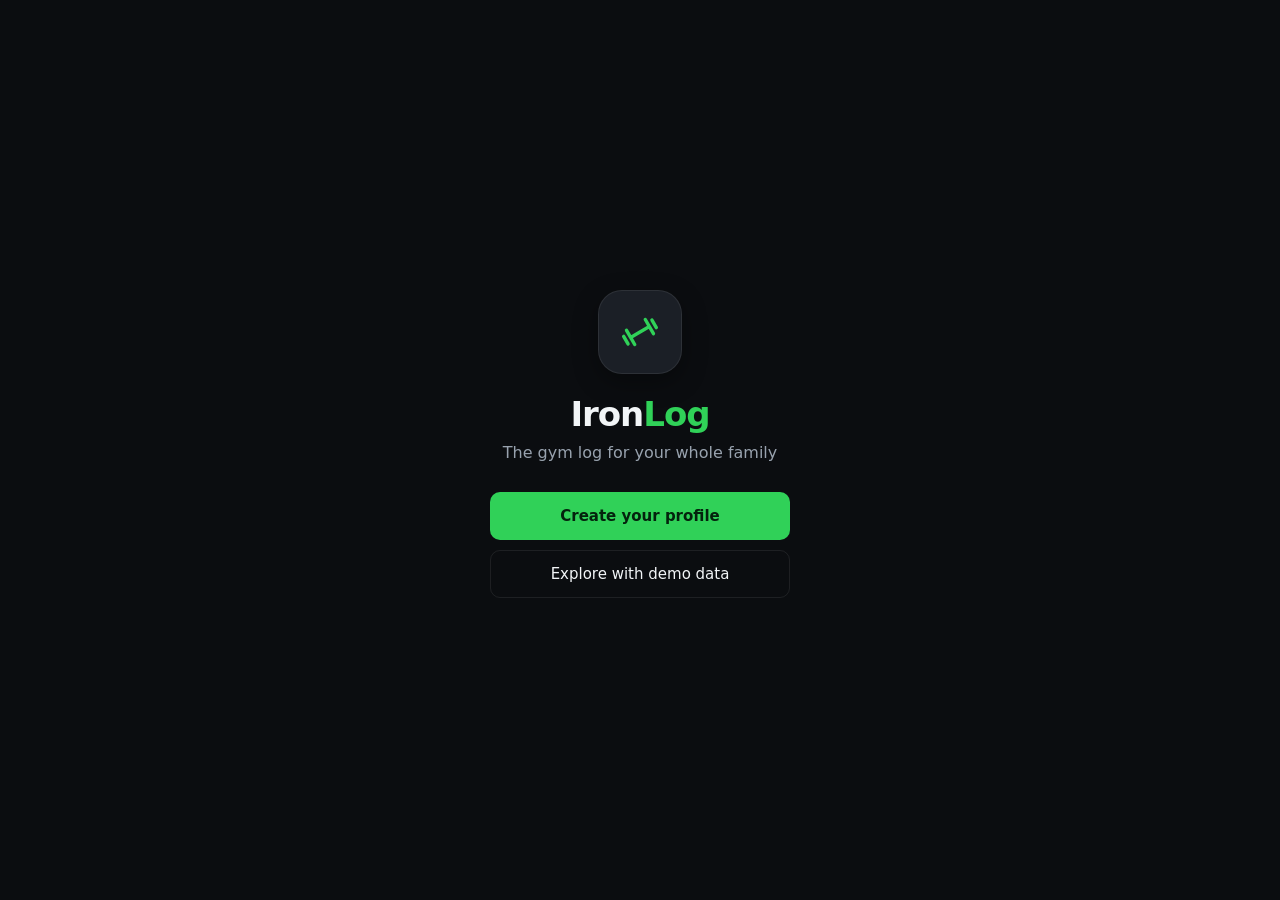
==== gym/index.html @ 23e6cf26 "P2: standards engine, Standards view, readiness dashboard integration - protocols.js (new): ACFT 202" ====
<!DOCTYPE html>
<html lang="en">
<head>
  <meta charset="utf-8">
  <meta name="viewport" content="width=device-width, initial-scale=1, viewport-fit=cover">
  <meta name="theme-color" content="#0b0d10">
  <meta name="description" content="IronLog — the gym log for your whole family. Track workouts, sets and PRs, import Apple Health data, and sync across devices.">
  <meta name="apple-mobile-web-app-capable" content="yes">
  <meta name="mobile-web-app-capable" content="yes">
  <meta name="apple-mobile-web-app-status-bar-style" content="black-translucent">
  <meta name="apple-mobile-web-app-title" content="IronLog">
  <title>IronLog — Family Gym Tracker</title>
  <link rel="manifest" href="manifest.webmanifest">
  <link rel="icon" href="icons/icon.svg" type="image/svg+xml">
  <link rel="apple-touch-icon" href="icons/icon.svg">
  <link rel="stylesheet" href="css/styles.css">
</head>
<body>
  <div class="app" id="app">
    <aside class="sidebar" id="sidebar" aria-label="Primary navigation"></aside>
    <header class="topbar" id="topbar"></header>
    <main class="content" id="content"></main>
    <nav class="tabbar" id="tabbar" aria-label="Primary navigation"></nav>
    <div class="toast-wrap" id="toast-wrap" role="status" aria-live="polite"></div>
  </div>

  <script src="js/util.js"></script>
  <script src="js/exercises.js"></script>
  <script src="js/store.js"></script>
  <script src="js/sync.js"></script>
  <script src="js/analytics.js"></script>
  <script src="js/guardrails.js"></script>
  <script src="js/protocols.js"></script>
  <script src="js/charts.js"></script>
  <script src="js/musclemap.js"></script>
  <script src="js/applehealth.js"></script>
  <script src="js/app.js"></script>
  <script src="js/views-log.js"></script>
  <script src="js/views-library.js"></script>
  <script src="js/views-insights.js"></script>
  <script src="js/views-standards.js"></script>
  <script>
    document.addEventListener('DOMContentLoaded', function () {
      App.init();
    });
    // Service worker: only when served over http(s) — never on file://
    if ('serviceWorker' in navigator &&
        (location.protocol === 'http:' || location.protocol === 'https:')) {
      window.addEventListener('load', function () {
        navigator.serviceWorker.register('./sw.js', { scope: './' }).catch(function () {
          /* offline caching is a progressive enhancement — ignore failures */
        });
      });
    }
  </script>
</body>
</html>
---- gym/css/styles.css ----
/* ==========================================================================
   IronLog — design system (dark, Apple-Fitness-grade)
   Single stylesheet. Single breakpoint: 768px.
   Sections:
     1.  Tokens
     2.  Reset / base
     3.  Typography utilities
     4.  App shell (.app / .topbar / .sidebar / .tabbar / .fab-log / .view)
     5.  Cards & stat tiles
     6.  Buttons
     7.  Forms (.field / .input / .select / .searchbar / steppers)
     8.  Chips / segmented / badge / avatar
     9.  Lists / divider / empty state
     10. Overlays (.modal / .sheet / .toast)
     11. Workout logging (.set-row / .rest-timer / .progress-bar)
     12. Charts chrome (.chart-tip / .chart-legend / .muscle-legend / rings)
     13. Tables
     14. Misc (sync dot, scrollbars, helpers)
     15. Animations & reduced motion
     16. Print
   ========================================================================== */

/* ==========================================================================
   1. TOKENS
   ========================================================================== */

:root {
  color-scheme: dark;

  /* surfaces */
  --bg: #0b0d10;
  --surface: #14171c;
  --card: #1b1f26;
  --card-2: #232935;
  --border: rgba(255, 255, 255, .08);

  /* text */
  --text: #f2f5f7;
  --text-2: #98a2ae;
  --text-muted: #6b7683;

  /* brand + status */
  --accent: #30d158;
  --accent-ink: #04220d;
  --blue: #0a84ff;
  --orange: #ff9f0a;
  --purple: #bf5af2;
  --red: #ff453a;
  --teal: #64d2ff;
  --yellow: #ffd60a;
  --pink: #ff375f;

  /* chart series (CVD-safe, use in order) */
  --s1: #2ca350;
  --s2: #0a84ff;
  --s3: #cf7c00;
  --s4: #bf5af2;
  --s5: #ff375f;
  --s6: #3399cc;

  /* shape & elevation */
  --radius: 16px;
  --radius-sm: 10px;
  --shadow: 0 8px 24px rgba(0, 0, 0, .35);

  /* derived tints (kept as tokens so components stay consistent) */
  --accent-tint: rgba(48, 209, 88, .14);
  --accent-tint-strong: rgba(48, 209, 88, .22);
  --red-tint: rgba(255, 69, 58, .14);
  --hairline: rgba(255, 255, 255, .06);

  /* layout metrics */
  --topbar-h: 56px;
  --tabbar-h: 60px;
  --sidebar-w: 232px;
  --content-max: 1080px;
  --content-pad: 16px;

  /* motion */
  --ease: cubic-bezier(.25, .1, .25, 1);
  --speed: .15s;

  font-family: -apple-system, BlinkMacSystemFont, 'SF Pro Text', 'Segoe UI',
    Roboto, Inter, system-ui, sans-serif;
}

@media (min-width: 768px) {
  :root {
    --content-pad: 24px;
  }
}

/* ==========================================================================
   2. RESET / BASE
   ========================================================================== */

*,
*::before,
*::after {
  box-sizing: border-box;
  margin: 0;
  padding: 0;
}

html {
  -webkit-text-size-adjust: 100%;
  text-size-adjust: 100%;
  scrollbar-width: thin;
  scrollbar-color: rgba(255, 255, 255, .14) transparent;
}

body {
  background: var(--bg);
  color: var(--text);
  font-family: inherit;
  font-size: 15px;
  line-height: 1.45;
  min-height: 100vh;
  min-height: 100dvh;
  -webkit-font-smoothing: antialiased;
  -moz-osx-font-smoothing: grayscale;
  text-rendering: optimizeLegibility;
  overflow-x: hidden;
  overscroll-behavior-y: none;
}

img,
svg,
video,
canvas {
  display: block;
  max-width: 100%;
}

svg text {
  font-family: inherit;
}

button,
input,
select,
textarea {
  font: inherit;
  color: inherit;
  background: none;
  border: none;
}

button {
  cursor: pointer;
  -webkit-tap-highlight-color: transparent;
  touch-action: manipulation;
}

button:disabled {
  cursor: not-allowed;
}

a {
  color: var(--accent);
  text-decoration: none;
  -webkit-tap-highlight-color: transparent;
}

a:hover {
  text-decoration: underline;
}

ul,
ol {
  list-style: none;
}

h1,
h2,
h3,
h4 {
  font-weight: 700;
  line-height: 1.2;
  letter-spacing: -.01em;
}

h1 { font-size: 28px; }
h2 { font-size: 22px; }
h3 { font-size: 17px; }
h4 { font-size: 15px; }

p {
  color: var(--text-2);
}

strong { font-weight: 600; }

::selection {
  background: var(--accent-tint-strong);
  color: var(--text);
}

/* Focus rings — visible everywhere, only on keyboard focus */
:focus {
  outline: none;
}

:focus-visible {
  outline: 2px solid var(--accent);
  outline-offset: 2px;
  border-radius: var(--radius-sm);
}

/* WebKit scrollbars — subtle */
::-webkit-scrollbar {
  width: 8px;
  height: 8px;
}

::-webkit-scrollbar-track {
  background: transparent;
}

::-webkit-scrollbar-thumb {
  background: rgba(255, 255, 255, .14);
  border-radius: 8px;
  border: 2px solid transparent;
  background-clip: padding-box;
}

::-webkit-scrollbar-thumb:hover {
  background: rgba(255, 255, 255, .24);
  background-clip: padding-box;
}

/* number input spinners off (steppers are custom) */
input[type='number'] {
  -moz-appearance: textfield;
  appearance: textfield;
}

input[type='number']::-webkit-outer-spin-button,
input[type='number']::-webkit-inner-spin-button {
  -webkit-appearance: none;
  margin: 0;
}

/* ==========================================================================
   3. TYPOGRAPHY UTILITIES
   ========================================================================== */

.muted { color: var(--text-muted); }
.text-2 { color: var(--text-2); }
.small-text { font-size: 13px; }
.tabular { font-variant-numeric: tabular-nums; }
.nowrap { white-space: nowrap; }
.truncate {
  overflow: hidden;
  text-overflow: ellipsis;
  white-space: nowrap;
}

/* ==========================================================================
   4. APP SHELL
   ========================================================================== */

.app {
  min-height: 100vh;
  min-height: 100dvh;
  display: flex;
  flex-direction: column;
  /* keep content clear of the fixed tabbar on mobile */
  padding-bottom: calc(var(--tabbar-h) + env(safe-area-inset-bottom, 0px) + 12px);
}

@media (min-width: 768px) {
  .app {
    padding-bottom: 0;
    padding-left: var(--sidebar-w);
  }
}

/* ---------- topbar ---------- */

.topbar {
  position: sticky;
  top: 0;
  z-index: 40;
  display: flex;
  align-items: center;
  gap: 12px;
  height: calc(var(--topbar-h) + env(safe-area-inset-top, 0px));
  padding: env(safe-area-inset-top, 0px) var(--content-pad) 0;
  background: rgba(20, 23, 28, .78);
  -webkit-backdrop-filter: saturate(180%) blur(16px);
  backdrop-filter: saturate(180%) blur(16px);
  border-bottom: 1px solid var(--hairline);
}

.topbar .topbar-title {
  font-size: 17px;
  font-weight: 700;
  letter-spacing: -.01em;
  flex: 1;
  min-width: 0;
  overflow: hidden;
  text-overflow: ellipsis;
  white-space: nowrap;
}

.topbar .wordmark {
  font-size: 17px;
  font-weight: 800;
  letter-spacing: -.02em;
}

.topbar .wordmark .accent,
.wordmark .accent {
  color: var(--accent);
}

.topbar-actions {
  display: flex;
  align-items: center;
  gap: 8px;
  margin-left: auto;
}

/* sync status dot (sits in topbar) */
.sync-dot {
  width: 8px;
  height: 8px;
  border-radius: 50%;
  background: var(--text-muted);
  flex: none;
  transition: background var(--speed) var(--ease);
}

.sync-dot.ok { background: var(--accent); box-shadow: 0 0 6px rgba(48, 209, 88, .6); }
.sync-dot.err { background: var(--red); box-shadow: 0 0 6px rgba(255, 69, 58, .6); }
.sync-dot.off { background: var(--text-muted); box-shadow: none; }

/* ---------- content column ---------- */

.content {
  width: 100%;
  max-width: var(--content-max);
  margin: 0 auto;
  padding: var(--content-pad);
  flex: 1;
}

.view {
  display: flex;
  flex-direction: column;
  gap: 16px;
  animation: view-in .2s var(--ease);
}

.view-head {
  display: flex;
  align-items: center;
  justify-content: space-between;
  gap: 12px;
  flex-wrap: wrap;
  margin: 4px 0 4px;
}

.view-head h1,
.view-head h2 {
  font-size: 24px;
  letter-spacing: -.02em;
}

.view-head .sub {
  width: 100%;
  color: var(--text-2);
  font-size: 14px;
}

@media (min-width: 768px) {
  .view-head h1,
  .view-head h2 {
    font-size: 28px;
  }
}

/* ---------- sidebar (desktop) ---------- */

.sidebar {
  display: none;
}

@media (min-width: 768px) {
  .sidebar {
    display: flex;
    flex-direction: column;
    position: fixed;
    left: 0;
    top: 0;
    bottom: 0;
    width: var(--sidebar-w);
    z-index: 50;
    background: var(--surface);
    border-right: 1px solid var(--hairline);
    padding: 20px 12px calc(16px + env(safe-area-inset-bottom, 0px));
    overflow-y: auto;
  }
}

.sidebar .wordmark {
  display: flex;
  align-items: center;
  gap: 10px;
  font-size: 19px;
  font-weight: 800;
  letter-spacing: -.02em;
  padding: 4px 10px 18px;
  color: var(--text);
}

.sidebar .wordmark svg {
  width: 26px;
  height: 26px;
  color: var(--accent);
  flex: none;
}

.sidebar nav {
  display: flex;
  flex-direction: column;
  gap: 2px;
}

.sidebar .nav-item {
  display: flex;
  align-items: center;
  gap: 12px;
  padding: 10px 12px;
  min-height: 44px;
  border-radius: var(--radius-sm);
  color: var(--text-2);
  font-size: 15px;
  font-weight: 500;
  width: 100%;
  text-align: left;
  text-decoration: none;
  transition: background var(--speed) var(--ease), color var(--speed) var(--ease);
}

.sidebar .nav-item svg {
  width: 22px;
  height: 22px;
  flex: none;
}

.sidebar .nav-item:hover {
  background: rgba(255, 255, 255, .05);
  color: var(--text);
  text-decoration: none;
}

.sidebar .nav-item.active,
.sidebar .nav-item[aria-current='page'] {
  background: var(--accent-tint);
  color: var(--accent);
  font-weight: 600;
}

.sidebar .nav-item:active {
  transform: scale(.98);
}

/* pinned bottom section: settings / profiles */
.sidebar .sidebar-bottom {
  margin-top: auto;
  padding-top: 12px;
  border-top: 1px solid var(--hairline);
  display: flex;
  flex-direction: column;
  gap: 2px;
}

/* ---------- tabbar (mobile) ---------- */

.tabbar {
  position: fixed;
  left: 0;
  right: 0;
  bottom: 0;
  z-index: 50;
  display: grid;
  grid-template-columns: repeat(5, 1fr);
  align-items: end;
  height: calc(var(--tabbar-h) + env(safe-area-inset-bottom, 0px));
  padding: 0 4px env(safe-area-inset-bottom, 0px);
  background: rgba(20, 23, 28, .82);
  -webkit-backdrop-filter: saturate(180%) blur(16px);
  backdrop-filter: saturate(180%) blur(16px);
  border-top: 1px solid var(--hairline);
}

@media (min-width: 768px) {
  .tabbar {
    display: none;
  }
}

.tab {
  display: flex;
  flex-direction: column;
  align-items: center;
  justify-content: center;
  gap: 2px;
  height: var(--tabbar-h);
  min-height: 44px;
  color: var(--text-muted);
  font-size: 10px;
  font-weight: 600;
  letter-spacing: .01em;
  border-radius: var(--radius-sm);
  text-decoration: none;
  transition: color var(--speed) var(--ease);
}

.tab svg {
  width: 24px;
  height: 24px;
  flex: none;
}

.tab:hover {
  color: var(--text-2);
  text-decoration: none;
}

.tab.active,
.tab[aria-current='page'] {
  color: var(--accent);
}

.tab:active {
  transform: scale(.95);
}

/* center raised log button */
.fab-log {
  align-self: center;
  justify-self: center;
  width: 56px;
  height: 56px;
  margin-top: -18px;
  border-radius: 50%;
  background: var(--accent);
  color: var(--accent-ink);
  display: flex;
  align-items: center;
  justify-content: center;
  box-shadow: 0 6px 18px rgba(48, 209, 88, .35), 0 2px 6px rgba(0, 0, 0, .4);
  transition: transform var(--speed) var(--ease), box-shadow var(--speed) var(--ease),
    filter var(--speed) var(--ease);
}

.fab-log svg {
  width: 28px;
  height: 28px;
}

.fab-log:hover {
  filter: brightness(1.06);
}

.fab-log:active {
  transform: scale(.94);
  box-shadow: 0 3px 10px rgba(48, 209, 88, .3), 0 1px 4px rgba(0, 0, 0, .4);
}

/* ==========================================================================
   5. CARDS & STAT TILES
   ========================================================================== */

.card {
  background: var(--card);
  border: 1px solid var(--border);
  border-radius: var(--radius);
  padding: 16px;
  transition: box-shadow var(--speed) var(--ease), border-color var(--speed) var(--ease),
    background var(--speed) var(--ease);
}

@media (min-width: 768px) {
  .card {
    padding: 20px;
  }
}

/* interactive cards only lift on hover */
.card.interactive,
a.card,
button.card {
  cursor: pointer;
  text-align: left;
  width: 100%;
  color: inherit;
  text-decoration: none;
}

.card.interactive:hover,
a.card:hover,
button.card:hover {
  box-shadow: var(--shadow);
  border-color: rgba(255, 255, 255, .14);
  background: #1d222a;
  text-decoration: none;
}

.card.interactive:active,
a.card:active,
button.card:active {
  transform: scale(.99);
}

.card-title {
  font-size: 13px;
  font-weight: 600;
  color: var(--text-2);
  letter-spacing: normal;
  margin-bottom: 12px;
  display: flex;
  align-items: center;
  justify-content: space-between;
  gap: 8px;
}

.card-title a,
.card-title .btn.small {
  font-weight: 500;
}

/* ---------- stat tiles ---------- */

.stat-grid {
  display: grid;
  grid-template-columns: repeat(auto-fit, minmax(150px, 1fr));
  gap: 12px;
}

.stat {
  background: var(--card);
  border: 1px solid var(--border);
  border-radius: var(--radius);
  padding: 14px 16px;
  display: flex;
  flex-direction: column;
  gap: 4px;
  min-width: 0;
}

.stat .label {
  font-size: 12px;
  font-weight: 500;
  color: var(--text-muted);
  white-space: nowrap;
  overflow: hidden;
  text-overflow: ellipsis;
}

.stat .value {
  font-size: 26px;
  font-weight: 700;
  letter-spacing: -.02em;
  line-height: 1.15;
  color: var(--text);
}

.stat .value .unit {
  font-size: 14px;
  font-weight: 500;
  color: var(--text-2);
  margin-left: 3px;
}

.stat .delta {
  font-size: 12px;
  font-weight: 600;
  display: inline-flex;
  align-items: center;
  gap: 3px;
  font-variant-numeric: tabular-nums;
}

.stat .delta.up { color: #30d158; }
.stat .delta.down { color: #ff453a; }
.stat .delta.flat { color: var(--text-muted); }

.stat .delta.up::before { content: '\2191'; font-weight: 700; }
.stat .delta.down::before { content: '\2193'; font-weight: 700; }

.stat .spark {
  margin-top: 6px;
  height: 28px;
  width: 100%;
  overflow: hidden;
}

.stat .spark svg {
  width: 100%;
  height: 100%;
}

/* ==========================================================================
   6. BUTTONS
   ========================================================================== */

.btn {
  display: inline-flex;
  align-items: center;
  justify-content: center;
  gap: 8px;
  min-height: 44px;
  padding: 10px 16px;
  border-radius: var(--radius-sm);
  background: var(--card-2);
  color: var(--text);
  font-size: 15px;
  font-weight: 500;
  line-height: 1.2;
  border: 1px solid transparent;
  white-space: nowrap;
  -webkit-user-select: none;
  user-select: none;
  text-decoration: none;
  transition: background var(--speed) var(--ease), filter var(--speed) var(--ease),
    border-color var(--speed) var(--ease), color var(--speed) var(--ease),
    transform var(--speed) var(--ease);
}

.btn svg {
  width: 18px;
  height: 18px;
  flex: none;
}

.btn:hover {
  filter: brightness(1.15);
  text-decoration: none;
}

.btn:active {
  transform: scale(.98);
}

.btn:focus-visible {
  outline: 2px solid var(--accent);
  outline-offset: 2px;
}

.btn:disabled,
.btn[aria-disabled='true'] {
  opacity: .45;
  filter: none;
  transform: none;
  pointer-events: none;
}

/* variants */
.btn.primary {
  background: var(--accent);
  color: var(--accent-ink);
  font-weight: 600;
}

.btn.primary:hover {
  filter: brightness(1.08);
}

.btn.danger {
  background: var(--red-tint);
  color: #ff6961;
}

.btn.danger:hover {
  background: rgba(255, 69, 58, .22);
  filter: none;
}

.btn.danger:focus-visible {
  outline-color: var(--red);
}

.btn.ghost {
  background: transparent;
  border-color: var(--border);
}

.btn.ghost:hover {
  background: rgba(255, 255, 255, .05);
  border-color: rgba(255, 255, 255, .16);
  filter: none;
}

/* sizes */
.btn.small {
  min-height: 36px;
  padding: 6px 12px;
  font-size: 13px;
  border-radius: 8px;
}

.btn.small svg {
  width: 15px;
  height: 15px;
}

.btn.icon {
  width: 40px;
  height: 40px;
  min-height: 40px;
  padding: 0;
  flex: none;
}

.btn.icon svg {
  width: 20px;
  height: 20px;
}

.btn.icon.small {
  width: 32px;
  height: 32px;
  min-height: 32px;
}

.btn.block {
  width: 100%;
}

/* button row helper */
.btn-row {
  display: flex;
  gap: 8px;
  flex-wrap: wrap;
  align-items: center;
}

/* ==========================================================================
   7. FORMS
   ========================================================================== */

.field {
  display: flex;
  flex-direction: column;
  margin-bottom: 14px;
  min-width: 0;
}

.field > label {
  font-size: 13px;
  font-weight: 500;
  color: var(--text-2);
  margin-bottom: 6px;
}

.field .hint {
  font-size: 12px;
  color: var(--text-muted);
  margin-top: 6px;
}

.field-row {
  display: flex;
  gap: 10px;
}

.field-row .field {
  flex: 1;
  min-width: 0;
}

.input,
.select,
textarea.input {
  width: 100%;
  background: var(--surface);
  border: 1px solid var(--border);
  border-radius: var(--radius-sm);
  padding: 12px 14px;
  font-size: 16px; /* prevents iOS zoom */
  color: var(--text);
  min-height: 44px;
  transition: border-color var(--speed) var(--ease), box-shadow var(--speed) var(--ease),
    background var(--speed) var(--ease);
}

.input::placeholder {
  color: var(--text-muted);
}

.input:hover,
.select:hover {
  border-color: rgba(255, 255, 255, .14);
}

.input:focus,
.select:focus,
.input:focus-visible,
.select:focus-visible {
  outline: none;
  border-color: var(--accent);
  box-shadow: 0 0 0 3px var(--accent-tint);
}

.input:disabled,
.select:disabled {
  opacity: .5;
}

.input[aria-invalid='true'],
.input.invalid {
  border-color: var(--red);
  box-shadow: 0 0 0 3px var(--red-tint);
}

textarea.input {
  resize: vertical;
  min-height: 80px;
  line-height: 1.4;
}

.select {
  -webkit-appearance: none;
  appearance: none;
  background-image: url("data:image/svg+xml;charset=utf-8,%3Csvg xmlns='http://www.w3.org/2000/svg' width='16' height='16' viewBox='0 0 24 24' fill='none' stroke='%2398a2ae' stroke-width='2.5' stroke-linecap='round' stroke-linejoin='round'%3E%3Cpath d='m6 9 6 6 6-6'/%3E%3C/svg%3E");
  background-repeat: no-repeat;
  background-position: right 12px center;
  padding-right: 38px;
  cursor: pointer;
}

.select option {
  background: var(--card-2);
  color: var(--text);
}

/* inline number stepper: [-] [input] [+] */
.stepper {
  display: flex;
  align-items: stretch;
  gap: 0;
  background: var(--surface);
  border: 1px solid var(--border);
  border-radius: var(--radius-sm);
  overflow: hidden;
}

.stepper .input {
  border: none;
  border-radius: 0;
  background: transparent;
  text-align: center;
  min-height: 44px;
  min-width: 0;
  flex: 1;
  font-variant-numeric: tabular-nums;
  font-weight: 600;
}

.stepper .input:focus {
  box-shadow: none;
}

.stepper:focus-within {
  border-color: var(--accent);
  box-shadow: 0 0 0 3px var(--accent-tint);
}

.stepper button,
.stepper .step {
  width: 44px;
  min-height: 44px;
  flex: none;
  display: flex;
  align-items: center;
  justify-content: center;
  color: var(--text-2);
  font-size: 18px;
  font-weight: 600;
  transition: background var(--speed) var(--ease), color var(--speed) var(--ease);
}

.stepper button:hover,
.stepper .step:hover {
  background: rgba(255, 255, 255, .06);
  color: var(--text);
}

.stepper button:active,
.stepper .step:active {
  background: rgba(255, 255, 255, .1);
}

.stepper button svg,
.stepper .step svg {
  width: 16px;
  height: 16px;
}

/* search bar with leading icon */
.searchbar {
  position: relative;
  display: flex;
  align-items: center;
}

.searchbar > svg,
.searchbar .search-icon {
  position: absolute;
  left: 13px;
  width: 18px;
  height: 18px;
  color: var(--text-muted);
  pointer-events: none;
}

.searchbar .input {
  padding-left: 40px;
}

.searchbar .input::-webkit-search-cancel-button {
  -webkit-appearance: none;
}

/* ==========================================================================
   8. CHIPS / SEGMENTED / BADGE / AVATAR
   ========================================================================== */

.chip-row {
  display: flex;
  gap: 8px;
  overflow-x: auto;
  flex-wrap: nowrap;
  padding: 2px;
  margin: -2px;
  scrollbar-width: none;
  -webkit-overflow-scrolling: touch;
}

.chip-row::-webkit-scrollbar {
  display: none;
}

@media (min-width: 768px) {
  .chip-row {
    flex-wrap: wrap;
    overflow-x: visible;
  }
}

.chip {
  display: inline-flex;
  align-items: center;
  gap: 6px;
  padding: 7px 14px;
  min-height: 36px;
  border-radius: 999px;
  background: var(--card);
  border: 1px solid var(--border);
  color: var(--text-2);
  font-size: 13px;
  font-weight: 500;
  white-space: nowrap;
  flex: none;
  -webkit-user-select: none;
  user-select: none;
  transition: background var(--speed) var(--ease), color var(--speed) var(--ease),
    border-color var(--speed) var(--ease);
}

.chip svg {
  width: 14px;
  height: 14px;
}

.chip:hover {
  border-color: rgba(255, 255, 255, .16);
  color: var(--text);
}

.chip:active {
  transform: scale(.97);
}

.chip.active,
.chip[aria-pressed='true'],
.chip[aria-selected='true'] {
  background: var(--accent-tint);
  border-color: rgba(48, 209, 88, .45);
  color: var(--accent);
  font-weight: 600;
}

.chip:focus-visible {
  outline: 2px solid var(--accent);
  outline-offset: 1px;
  border-radius: 999px;
}

/* segmented control */
.segmented {
  display: inline-flex;
  background: var(--surface);
  border: 1px solid var(--border);
  border-radius: var(--radius-sm);
  padding: 3px;
  gap: 2px;
  max-width: 100%;
  overflow-x: auto;
  scrollbar-width: none;
}

.segmented::-webkit-scrollbar {
  display: none;
}

.segmented > button,
.segmented .seg {
  flex: 1;
  min-height: 36px;
  padding: 6px 14px;
  border-radius: 8px;
  color: var(--text-2);
  font-size: 13px;
  font-weight: 500;
  white-space: nowrap;
  transition: background var(--speed) var(--ease), color var(--speed) var(--ease);
}

.segmented > button:hover,
.segmented .seg:hover {
  color: var(--text);
}

.segmented > button.active,
.segmented .seg.active,
.segmented > button[aria-pressed='true'],
.segmented > button[aria-selected='true'] {
  background: var(--card-2);
  color: var(--text);
  font-weight: 600;
  box-shadow: 0 1px 3px rgba(0, 0, 0, .3);
}

.segmented > button:focus-visible,
.segmented .seg:focus-visible {
  outline: 2px solid var(--accent);
  outline-offset: -2px;
  border-radius: 8px;
}

.segmented.block {
  display: flex;
  width: 100%;
}

/* badge — small tinted pill */
.badge {
  display: inline-flex;
  align-items: center;
  gap: 4px;
  padding: 3px 9px;
  border-radius: 999px;
  font-size: 11px;
  font-weight: 600;
  letter-spacing: .01em;
  line-height: 1.4;
  background: rgba(255, 255, 255, .08);
  color: var(--text-2);
  white-space: nowrap;
  vertical-align: middle;
}

.badge.green { background: var(--accent-tint); color: var(--accent); }
.badge.blue { background: rgba(10, 132, 255, .16); color: #409cff; }
.badge.orange { background: rgba(255, 159, 10, .16); color: var(--orange); }
.badge.red { background: var(--red-tint); color: #ff6961; }

/* avatar — emoji on user-color tinted circle with user-color ring.
   Set inline: style="--user-color: #0a84ff" (or the shorthand --c) */
.avatar {
  --user-color: var(--c, var(--accent));
  width: 36px;
  height: 36px;
  border-radius: 50%;
  flex: none;
  display: inline-flex;
  align-items: center;
  justify-content: center;
  font-size: 18px;
  line-height: 1;
  background: color-mix(in srgb, var(--user-color) 22%, transparent);
  box-shadow: inset 0 0 0 1.5px var(--user-color);
  -webkit-user-select: none;
  user-select: none;
}

/* fallback for browsers without color-mix */
@supports not (background: color-mix(in srgb, red 22%, transparent)) {
  .avatar {
    background: var(--card-2);
  }
}

.avatar.sm {
  width: 28px;
  height: 28px;
  font-size: 14px;
}

.avatar.lg {
  width: 48px;
  height: 48px;
  font-size: 24px;
}

button.avatar {
  cursor: pointer;
  transition: transform var(--speed) var(--ease), box-shadow var(--speed) var(--ease);
}

button.avatar:hover {
  transform: scale(1.06);
}

button.avatar:active {
  transform: scale(.96);
}

.avatar-row {
  display: flex;
  align-items: center;
}

.avatar-row .avatar + .avatar {
  margin-left: -8px;
}

/* ==========================================================================
   9. LISTS / DIVIDER / EMPTY
   ========================================================================== */

.list {
  background: var(--card);
  border: 1px solid var(--border);
  border-radius: var(--radius);
  overflow: hidden;
}

/* lists directly inside a card lose their own chrome */
.card > .list {
  background: transparent;
  border: none;
  border-radius: 0;
  margin: 0 -16px;
}

@media (min-width: 768px) {
  .card > .list {
    margin: 0 -20px;
  }
}

.list-row {
  display: flex;
  align-items: center;
  gap: 12px;
  padding: 12px 16px;
  min-height: 56px;
  width: 100%;
  text-align: left;
  color: inherit;
  text-decoration: none;
  border: none;
  background: none;
  transition: background var(--speed) var(--ease);
}

.list-row + .list-row {
  border-top: 1px solid var(--hairline);
}

a.list-row,
button.list-row,
.list-row.interactive {
  cursor: pointer;
}

a.list-row:hover,
button.list-row:hover,
.list-row.interactive:hover {
  background: rgba(255, 255, 255, .04);
  text-decoration: none;
}

a.list-row:active,
button.list-row:active,
.list-row.interactive:active {
  background: rgba(255, 255, 255, .07);
}

.list-row:focus-visible {
  outline: 2px solid var(--accent);
  outline-offset: -2px;
  border-radius: 0;
}

.list-row .leading {
  flex: none;
  display: flex;
  align-items: center;
  justify-content: center;
  width: 40px;
  height: 40px;
  border-radius: var(--radius-sm);
  background: var(--card-2);
  color: var(--text-2);
  font-size: 18px;
}

.list-row .leading svg {
  width: 20px;
  height: 20px;
}

.list-row .leading.plain {
  background: none;
  width: auto;
  height: auto;
}

.list-row .body {
  flex: 1;
  min-width: 0;
  display: flex;
  flex-direction: column;
  gap: 1px;
}

.list-row .title {
  font-size: 15px;
  font-weight: 500;
  color: var(--text);
  overflow: hidden;
  text-overflow: ellipsis;
  white-space: nowrap;
}

.list-row .sub {
  font-size: 13px;
  color: var(--text-muted);
  overflow: hidden;
  text-overflow: ellipsis;
  white-space: nowrap;
}

.list-row .trailing {
  flex: none;
  display: flex;
  align-items: center;
  gap: 8px;
  color: var(--text-2);
  font-size: 14px;
  font-variant-numeric: tabular-nums;
}

.list-row .chevron {
  flex: none;
  width: 16px;
  height: 16px;
  color: var(--text-muted);
  opacity: .7;
}

.divider {
  height: 1px;
  background: var(--hairline);
  border: none;
  margin: 12px 0;
}

/* empty state */
.empty {
  display: flex;
  flex-direction: column;
  align-items: center;
  justify-content: center;
  text-align: center;
  padding: 48px 24px;
  gap: 6px;
}

.empty .empty-icon,
.empty > svg {
  width: 40px;
  height: 40px;
  opacity: .3;
  margin-bottom: 8px;
  font-size: 40px;
  line-height: 1;
  color: var(--text);
}

.empty .title,
.empty h3 {
  font-size: 17px;
  font-weight: 600;
  color: var(--text);
}

.empty .sub,
.empty p {
  font-size: 14px;
  color: var(--text-muted);
  max-width: 320px;
}

.empty .btn {
  margin-top: 14px;
}

/* ==========================================================================
   10. OVERLAYS — modal / sheet / toast
   ========================================================================== */

.modal-backdrop {
  position: fixed;
  inset: 0;
  z-index: 100;
  background: rgba(0, 0, 0, .6);
  -webkit-backdrop-filter: blur(4px);
  backdrop-filter: blur(4px);
  display: flex;
  align-items: center;
  justify-content: center;
  padding: 20px;
  animation: fade-in .18s var(--ease);
}

.modal-backdrop.closing {
  animation: fade-out .15s var(--ease) forwards;
}

.modal {
  width: 100%;
  max-width: 440px;
  max-height: 85vh;
  max-height: 85dvh;
  background: var(--card);
  border: 1px solid var(--border);
  border-radius: var(--radius);
  box-shadow: var(--shadow);
  display: flex;
  flex-direction: column;
  overflow: hidden;
  animation: modal-in .22s var(--ease);
}

.modal-head,
.sheet-head,
.modal > header,
.sheet > header {
  display: flex;
  align-items: center;
  justify-content: space-between;
  gap: 12px;
  padding: 16px 20px 12px;
  flex: none;
}

.modal-head h3,
.sheet-head h3,
.modal > header h3,
.sheet > header h3,
.modal-head .modal-title,
.sheet-head .modal-title {
  font-size: 17px;
  font-weight: 700;
  letter-spacing: -.01em;
  min-width: 0;
  overflow: hidden;
  text-overflow: ellipsis;
  white-space: nowrap;
}

.modal-body,
.sheet-body {
  padding: 4px 20px 20px;
  overflow-y: auto;
  overscroll-behavior: contain;
  flex: 1;
  min-height: 0;
}

.modal-foot,
.sheet-foot,
.modal-actions,
.sheet-actions {
  display: flex;
  gap: 10px;
  justify-content: flex-end;
  padding: 12px 20px calc(16px + env(safe-area-inset-bottom, 0px));
  border-top: 1px solid var(--hairline);
  flex: none;
}

.modal-foot .btn,
.sheet-foot .btn,
.modal-actions .btn,
.sheet-actions .btn {
  flex: 1;
}

@media (min-width: 768px) {
  .modal-foot .btn,
  .sheet-foot .btn,
  .modal-actions .btn,
  .sheet-actions .btn {
    flex: 0 1 auto;
    min-width: 96px;
  }
}

/* ---------- sheet: bottom sheet on mobile, modal on desktop ---------- */

.sheet {
  width: 100%;
  background: var(--card);
  border: 1px solid var(--border);
  display: flex;
  flex-direction: column;
  overflow: hidden;
}

@media (max-width: 767.98px) {
  .modal-backdrop.sheet-backdrop,
  .modal-backdrop:has(> .sheet) {
    align-items: flex-end;
    padding: 0;
  }

  .sheet {
    max-height: 92vh;
    max-height: 92dvh;
    border-radius: 20px 20px 0 0;
    border-bottom: none;
    animation: sheet-in .26s var(--ease);
  }

  .sheet::before {
    /* drag handle */
    content: '';
    display: block;
    width: 36px;
    height: 4px;
    border-radius: 2px;
    background: rgba(255, 255, 255, .22);
    margin: 8px auto 0;
    flex: none;
  }

  .sheet .sheet-body,
  .sheet .modal-body {
    padding-bottom: calc(20px + env(safe-area-inset-bottom, 0px));
  }
}

@media (min-width: 768px) {
  /* desktop: a sheet is just a modal */
  .sheet {
    max-width: 440px;
    max-height: 85vh;
    border-radius: var(--radius);
    box-shadow: var(--shadow);
    animation: modal-in .22s var(--ease);
  }

  .sheet::before {
    content: none;
  }
}

/* ---------- toasts ---------- */

.toast-wrap {
  position: fixed;
  top: calc(var(--topbar-h) + env(safe-area-inset-top, 0px) + 10px);
  left: 50%;
  transform: translateX(-50%);
  z-index: 200;
  display: flex;
  flex-direction: column;
  align-items: center;
  gap: 8px;
  pointer-events: none;
  width: max-content;
  max-width: calc(100vw - 32px);
}

.toast {
  display: flex;
  align-items: center;
  gap: 8px;
  background: var(--card-2);
  border: 1px solid var(--border);
  border-radius: 999px;
  padding: 10px 18px 10px 14px;
  font-size: 14px;
  font-weight: 500;
  color: var(--text);
  box-shadow: var(--shadow);
  pointer-events: auto;
  max-width: 100%;
  animation: toast-in .24s var(--ease);
}

.toast.leaving {
  animation: toast-out .2s var(--ease) forwards;
}

.toast svg,
.toast .toast-icon {
  width: 18px;
  height: 18px;
  flex: none;
  color: var(--text-2);
}

.toast.ok svg,
.toast.ok .toast-icon { color: var(--accent); }
.toast.err svg,
.toast.err .toast-icon { color: var(--red); }
.toast.info svg,
.toast.info .toast-icon { color: var(--blue); }

.toast span {
  overflow: hidden;
  text-overflow: ellipsis;
  white-space: nowrap;
}

/* ==========================================================================
   11. WORKOUT LOGGING
   ========================================================================== */

/* set entry grid: set# | prev hint | weight | reps | rpe | check */
.set-row {
  display: grid;
  grid-template-columns: 28px minmax(0, 1fr) 76px 60px 48px 44px;
  gap: 8px;
  align-items: center;
  padding: 6px 0;
  border-radius: var(--radius-sm);
  transition: background var(--speed) var(--ease);
}

.set-row.no-rpe {
  grid-template-columns: 28px minmax(0, 1fr) 76px 60px 44px;
}

@media (max-width: 380px) {
  .set-row {
    grid-template-columns: 24px minmax(0, 1fr) 68px 52px 44px 40px;
    gap: 6px;
  }

  .set-row.no-rpe {
    grid-template-columns: 24px minmax(0, 1fr) 68px 52px 40px;
  }
}

/* header row for set columns */
.set-row.set-head,
.set-row.head {
  padding: 0 0 4px;
  font-size: 11px;
  font-weight: 600;
  color: var(--text-muted);
  letter-spacing: .02em;
  text-align: center;
}

.set-row.set-head > :first-child,
.set-row.head > :first-child {
  text-align: center;
}

.set-row .set-num {
  font-size: 13px;
  font-weight: 600;
  color: var(--text-2);
  text-align: center;
  font-variant-numeric: tabular-nums;
}

.set-row .set-prev {
  font-size: 12px;
  color: var(--text-muted);
  overflow: hidden;
  text-overflow: ellipsis;
  white-space: nowrap;
  font-variant-numeric: tabular-nums;
}

.set-row .input {
  text-align: center;
  padding: 8px 6px;
  min-height: 40px;
  font-variant-numeric: tabular-nums;
}

.set-row .set-weight,
.set-row input[data-kind='weight'] {
  font-weight: 600;
}

/* check / complete button */
.set-row .set-check {
  width: 44px;
  height: 40px;
  min-height: 40px;
  border-radius: var(--radius-sm);
  background: var(--card-2);
  color: var(--text-muted);
  display: flex;
  align-items: center;
  justify-content: center;
  transition: background var(--speed) var(--ease), color var(--speed) var(--ease),
    transform var(--speed) var(--ease);
}

@media (max-width: 380px) {
  .set-row .set-check {
    width: 40px;
  }
}

.set-row .set-check svg {
  width: 18px;
  height: 18px;
}

.set-row .set-check:hover {
  color: var(--text);
  filter: brightness(1.15);
}

.set-row .set-check:active {
  transform: scale(.92);
}

/* completed state */
.set-row.done,
.set-row.completed {
  background: var(--accent-tint);
}

.set-row.done .input,
.set-row.completed .input {
  background: transparent;
  border-color: transparent;
  color: var(--text);
}

.set-row.done .set-check,
.set-row.completed .set-check {
  background: var(--accent);
  color: var(--accent-ink);
}

.set-row.done .set-num,
.set-row.completed .set-num {
  color: var(--accent);
}

/* warmup rows */
.set-row.warmup {
  opacity: .62;
}

.set-row.warmup .set-num::after {
  content: 'W';
  display: inline-block;
  margin-left: 3px;
  font-size: 9px;
  font-weight: 700;
  color: var(--orange);
  vertical-align: super;
}

.set-row.warmup.done,
.set-row.warmup.completed {
  opacity: .85;
}

/* ---------- rest timer ---------- */

.rest-timer {
  position: fixed;
  left: 50%;
  transform: translateX(-50%);
  bottom: calc(var(--tabbar-h) + env(safe-area-inset-bottom, 0px) + 12px);
  z-index: 60;
  display: flex;
  align-items: center;
  gap: 10px;
  background: var(--card-2);
  border: 1px solid var(--border);
  border-radius: 999px;
  padding: 8px 10px 8px 16px;
  box-shadow: var(--shadow);
  animation: toast-in .24s var(--ease);
  max-width: calc(100vw - 24px);
}

@media (min-width: 768px) {
  .rest-timer {
    bottom: 20px;
    left: calc(50% + var(--sidebar-w) / 2);
  }
}

.rest-timer .time {
  font-size: 18px;
  font-weight: 600;
  font-variant-numeric: tabular-nums;
  letter-spacing: .01em;
  min-width: 52px;
  text-align: center;
}

.rest-timer .track,
.rest-timer .progress-bar {
  width: 72px;
  height: 4px;
  border-radius: 2px;
  background: rgba(255, 255, 255, .1);
  overflow: hidden;
  flex: none;
}

.rest-timer .track .fill,
.rest-timer .progress-bar .fill,
.rest-timer .progress-bar > span,
.rest-timer .progress-bar > div {
  height: 100%;
  border-radius: 2px;
  background: var(--accent);
  transition: width 1s linear;
}

.rest-timer .btn.small {
  min-height: 32px;
  padding: 4px 10px;
  border-radius: 999px;
}

/* generic progress bar */
.progress-bar {
  width: 100%;
  height: 4px;
  border-radius: 2px;
  background: rgba(255, 255, 255, .1);
  overflow: hidden;
}

.progress-bar .fill,
.progress-bar > span,
.progress-bar > div {
  display: block;
  height: 100%;
  border-radius: 2px;
  background: var(--accent);
  transition: width .3s var(--ease);
}

/* ==========================================================================
   12. CHARTS CHROME
   ========================================================================== */

.chart,
.chart-wrap {
  width: 100%;
  min-width: 0;
}

.chart svg,
.chart-wrap svg {
  width: 100%;
  height: auto;
  display: block;
  overflow: visible;
}

.chart svg text,
.chart-wrap svg text {
  font-family: inherit;
  fill: var(--text-muted);
  font-size: 11px;
}

/* shared floating tooltip (positioned by JS with fixed coords) */
.chart-tip {
  position: fixed;
  z-index: 300;
  background: var(--card-2);
  border: 1px solid var(--border);
  border-radius: var(--radius-sm);
  padding: 8px 10px;
  font-size: 12px;
  line-height: 1.5;
  color: var(--text);
  pointer-events: none;
  box-shadow: var(--shadow);
  max-width: 240px;
  white-space: nowrap;
}

.chart-tip .tip-title {
  font-weight: 600;
  color: var(--text-2);
  margin-bottom: 2px;
}

.chart-tip .tip-row {
  display: flex;
  align-items: center;
  gap: 6px;
  font-variant-numeric: tabular-nums;
}

.chart-tip .tip-row .val {
  margin-left: auto;
  font-weight: 600;
  padding-left: 10px;
}

.chart-tip .swatch,
.chart-legend .swatch,
.legend-swatch {
  width: 8px;
  height: 8px;
  border-radius: 50%;
  flex: none;
  display: inline-block;
}

.chart-legend {
  display: flex;
  flex-wrap: wrap;
  align-items: center;
  gap: 6px 16px;
  font-size: 12px;
  color: var(--text-2);
  margin-top: 10px;
}

.chart-legend .legend-item,
.chart-legend > span,
.chart-legend > li {
  display: inline-flex;
  align-items: center;
  gap: 6px;
  white-space: nowrap;
}

/* muscle map heat legend: gradient bar + low/high labels */
.muscle-legend {
  display: flex;
  align-items: center;
  gap: 8px;
  font-size: 11px;
  color: var(--text-muted);
  margin-top: 12px;
}

.muscle-legend .ramp {
  flex: 1;
  max-width: 160px;
  height: 6px;
  border-radius: 3px;
  background: linear-gradient(to right, rgba(255, 255, 255, .06), var(--accent));
  border: 1px solid var(--hairline);
}

/* activity rings + legend */
.kpi-ring-wrap {
  display: flex;
  flex-direction: column;
  align-items: center;
  gap: 12px;
}

.kpi-ring-wrap svg {
  max-width: 200px;
  width: 100%;
  height: auto;
}

.kpi-ring-wrap .ring-legend {
  display: flex;
  flex-wrap: wrap;
  justify-content: center;
  gap: 4px 16px;
  font-size: 12px;
  color: var(--text-2);
}

.kpi-ring-wrap .ring-legend .legend-item {
  display: inline-flex;
  align-items: center;
  gap: 6px;
  font-variant-numeric: tabular-nums;
}

/* muscle map svg polish */
.muscle-map svg {
  width: 100%;
  height: auto;
}

.muscle-map path[data-muscle] {
  cursor: pointer;
  transition: filter var(--speed) var(--ease), stroke var(--speed) var(--ease);
  stroke: rgba(255, 255, 255, .06);
  stroke-width: 1;
}

.muscle-map path[data-muscle]:hover {
  filter: brightness(1.3);
}

.muscle-map path[data-muscle].selected {
  stroke: var(--text);
  stroke-width: 1.5;
}

/* ==========================================================================
   13. TABLES
   ========================================================================== */

.table-wrap {
  overflow-x: auto;
  -webkit-overflow-scrolling: touch;
  border-radius: var(--radius-sm);
  max-width: 100%;
}

.table {
  width: 100%;
  border-collapse: collapse;
  font-size: 13px;
  white-space: nowrap;
}

.table th,
.table td {
  padding: 10px 12px;
  text-align: left;
  border-bottom: 1px solid var(--hairline);
}

.table th {
  position: sticky;
  top: 0;
  z-index: 1;
  background: var(--surface);
  color: var(--text-muted);
  font-weight: 600;
  font-size: 11px;
  letter-spacing: .02em;
}

.table td {
  color: var(--text-2);
}

.table td:first-child,
.table th:first-child {
  color: var(--text);
}

.table .num,
.table td.num,
.table th.num {
  text-align: right;
  font-variant-numeric: tabular-nums;
}

.table tbody tr {
  transition: background var(--speed) var(--ease);
}

.table tbody tr:hover {
  background: rgba(255, 255, 255, .03);
}

.table tbody tr:last-child td {
  border-bottom: none;
}

/* ==========================================================================
   14. MISC
   ========================================================================== */

/* generic tinted icon bubble (dashboard highlights, PR rows, etc.) */
.icon-bubble {
  width: 40px;
  height: 40px;
  border-radius: var(--radius-sm);
  display: inline-flex;
  align-items: center;
  justify-content: center;
  background: var(--accent-tint);
  color: var(--accent);
  flex: none;
}

.icon-bubble svg {
  width: 20px;
  height: 20px;
}

.icon-bubble.blue { background: rgba(10, 132, 255, .16); color: #409cff; }
.icon-bubble.orange { background: rgba(255, 159, 10, .16); color: var(--orange); }
.icon-bubble.red { background: var(--red-tint); color: #ff6961; }
.icon-bubble.purple { background: rgba(191, 90, 242, .16); color: var(--purple); }

/* two-column card grid on desktop */
.grid-2 {
  display: grid;
  grid-template-columns: 1fr;
  gap: 16px;
}

@media (min-width: 768px) {
  .grid-2 {
    grid-template-columns: 1fr 1fr;
  }
}

/* layout helpers */
.row {
  display: flex;
  align-items: center;
  gap: 8px;
}

.row.between {
  justify-content: space-between;
}

.spacer { flex: 1; }

.hide-mobile { display: none; }
.hide-desktop { display: block; }

@media (min-width: 768px) {
  .hide-mobile { display: block; }
  .hide-desktop { display: none; }
}

/* visually hidden (a11y labels) */
.sr-only {
  position: absolute;
  width: 1px;
  height: 1px;
  padding: 0;
  margin: -1px;
  overflow: hidden;
  clip: rect(0 0 0 0);
  white-space: nowrap;
  border: 0;
}

/* skeleton shimmer for loading slots */
.skeleton {
  border-radius: var(--radius-sm);
  background: linear-gradient(90deg, var(--card) 25%, var(--card-2) 50%, var(--card) 75%);
  background-size: 200% 100%;
  animation: shimmer 1.4s linear infinite;
  color: transparent;
  -webkit-user-select: none;
  user-select: none;
}

/* ==========================================================================
   15. ANIMATIONS & MOTION
   ========================================================================== */

@keyframes fade-in {
  from { opacity: 0; }
  to { opacity: 1; }
}

@keyframes fade-out {
  from { opacity: 1; }
  to { opacity: 0; }
}

@keyframes view-in {
  from {
    opacity: 0;
    transform: translateY(6px);
  }
  to {
    opacity: 1;
    transform: translateY(0);
  }
}

@keyframes modal-in {
  from {
    opacity: 0;
    transform: translateY(14px) scale(.97);
  }
  to {
    opacity: 1;
    transform: translateY(0) scale(1);
  }
}

@keyframes sheet-in {
  from {
    transform: translateY(100%);
  }
  to {
    transform: translateY(0);
  }
}

@keyframes toast-in {
  from {
    opacity: 0;
    transform: translateY(-10px);
  }
  to {
    opacity: 1;
    transform: translateY(0);
  }
}

@keyframes toast-out {
  from {
    opacity: 1;
    transform: translateY(0);
  }
  to {
    opacity: 0;
    transform: translateY(-8px);
  }
}

@keyframes shimmer {
  from { background-position: 200% 0; }
  to { background-position: -200% 0; }
}

@keyframes pulse {
  0%, 100% { opacity: 1; }
  50% { opacity: .5; }
}

.pulse {
  animation: pulse 1.6s var(--ease) infinite;
}

@media (prefers-reduced-motion: reduce) {
  *,
  *::before,
  *::after {
    animation-duration: .01ms !important;
    animation-iteration-count: 1 !important;
    transition-duration: .01ms !important;
    scroll-behavior: auto !important;
  }
}

/* ==========================================================================
   16. PRINT
   ========================================================================== */

@media print {
  .topbar,
  .sidebar,
  .tabbar,
  .fab-log,
  .rest-timer,
  .toast-wrap,
  .modal-backdrop,
  .chart-tip {
    display: none !important;
  }

  .app {
    padding: 0 !important;
  }

  body {
    background: #fff;
    color: #000;
  }

  .card,
  .list,
  .stat {
    border-color: #ccc;
    background: #fff;
    box-shadow: none;
  }
}

/* ---- P2: Standards ---- */

/* readiness scorecard rows (buttons when the protocol is testable) */
.std-list {
  display: flex;
  flex-direction: column;
}

.std-row {
  display: block;
  width: 100%;
  text-align: left;
  padding: 12px 2px;
  border-bottom: 1px solid var(--border);
  border-radius: 0;
}

.std-list > .std-row:last-child {
  border-bottom: none;
  padding-bottom: 4px;
}

button.std-row:hover .std-name {
  color: var(--accent);
}

.std-row-top {
  display: flex;
  align-items: baseline;
  justify-content: space-between;
  gap: 12px;
  margin-bottom: 7px;
}

.std-name {
  font-size: 14px;
  font-weight: 600;
  min-width: 0;
  overflow: hidden;
  text-overflow: ellipsis;
  white-space: nowrap;
}

.std-val {
  flex: none;
  font-size: 13px;
}

/* progress bar toward competitive, with a notch at the minimum tier */
.std-bar {
  position: relative;
  margin: 2px 0 7px;
}

.std-bar .progress-bar {
  height: 6px;
  border-radius: 3px;
}

.std-bar .progress-bar > span {
  border-radius: 3px;
}

.std-bar .tick {
  position: absolute;
  top: -2px;
  width: 2px;
  height: 10px;
  border-radius: 1px;
  background: var(--text-muted);
  pointer-events: none;
}

.std-sub {
  font-size: 12px;
  color: var(--text-muted);
}

/* ACFT wizard: label · input · live points, one grid row per event */
.acft-row {
  display: grid;
  grid-template-columns: minmax(0, 1fr) 104px 58px;
  gap: 8px;
  align-items: center;
  padding: 5px 0;
}

.acft-row label {
  font-size: 13px;
  font-weight: 500;
  color: var(--text-2);
  min-width: 0;
}

.acft-row .input {
  text-align: center;
  padding: 8px 6px;
  min-height: 44px;
  font-variant-numeric: tabular-nums;
}

.acft-row .pts {
  font-size: 13px;
  font-weight: 700;
  text-align: right;
  color: var(--text-2);
}

.acft-total {
  display: flex;
  align-items: center;
  justify-content: space-between;
  gap: 10px;
  margin-top: 10px;
  padding-top: 12px;
  border-top: 1px solid var(--border);
  font-weight: 700;
}
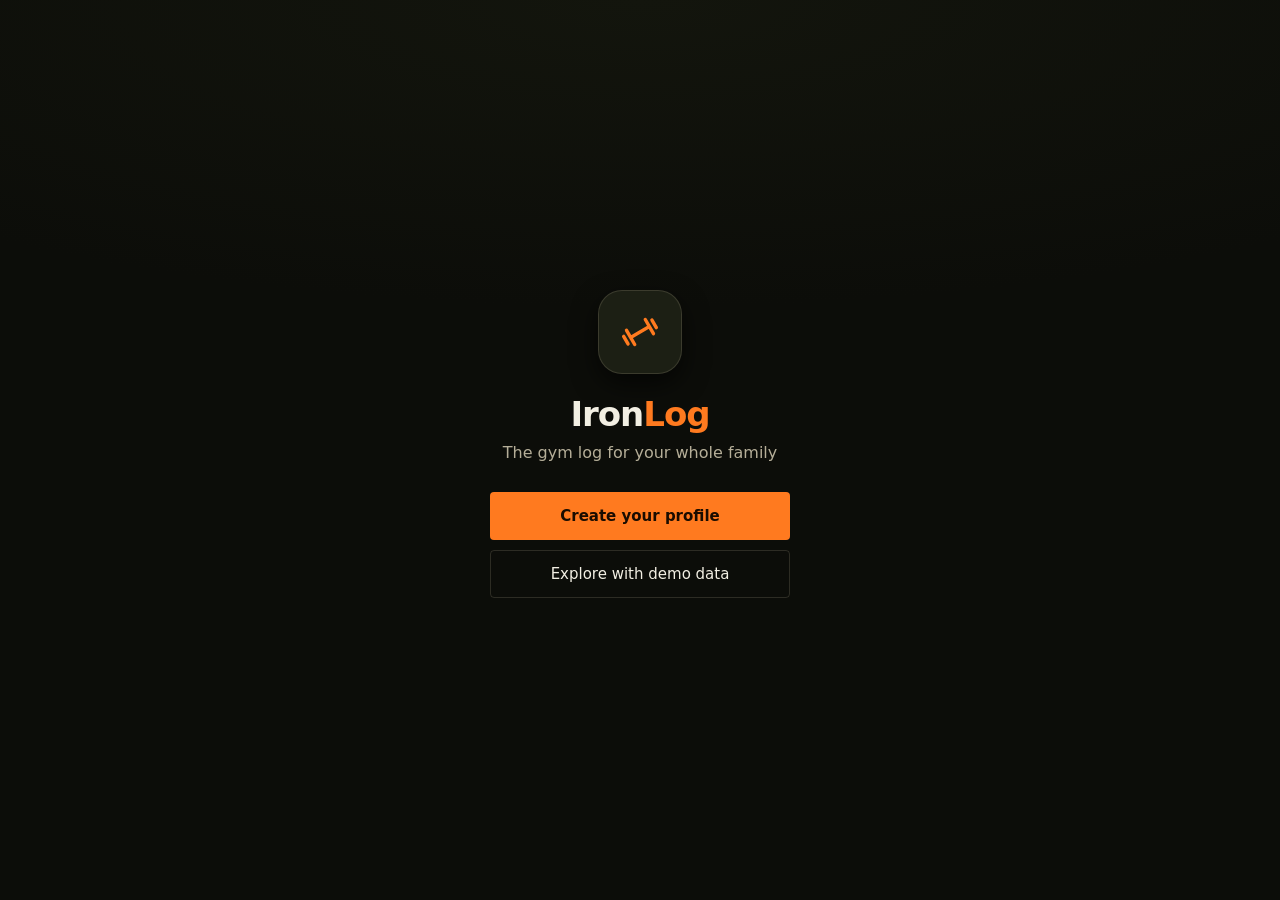
==== commit ae5c92a8: "IronLog v2 · P6: AI coach — full-log context, editable proposals, hard guardrails Implements the P6 " ====
--- a/gym/index.html
+++ b/gym/index.html
@@ -29,16 +29,20 @@
   <script src="js/store.js"></script>
   <script src="js/sync.js"></script>
   <script src="js/analytics.js"></script>
+  <script src="js/loadmodel.js"></script>
   <script src="js/guardrails.js"></script>
   <script src="js/protocols.js"></script>
   <script src="js/charts.js"></script>
   <script src="js/musclemap.js"></script>
   <script src="js/applehealth.js"></script>
+  <script src="js/coach.js"></script>
   <script src="js/app.js"></script>
   <script src="js/views-log.js"></script>
+  <script src="js/player.js"></script>
   <script src="js/views-library.js"></script>
   <script src="js/views-insights.js"></script>
   <script src="js/views-standards.js"></script>
+  <script src="js/views-coach.js"></script>
   <script>
     document.addEventListener('DOMContentLoaded', function () {
       App.init();
--- a/gym/css/styles.css
+++ b/gym/css/styles.css
@@ -21,72 +21,458 @@
    ========================================================================== */
 
 /* ==========================================================================
-   1. TOKENS
+   1. TOKENS — "FIELD / ISSUED, AT EMBER SCALE"
+
+   PALETTE INTENT
+   The app reads as issued field kit: a four-step olive-drab surface ramp at
+   very low chroma, bone-coloured ink (field-notebook paper, never blue-white),
+   and one signal orange. --card-2 breaks the olive ramp on purpose — it is
+   coyote brown, so every raised thing reads as webbing stitched onto a drab
+   panel rather than another shade of the same panel.
+
+   ONE MEANING PER STATUS COLOUR — do not reuse these for decoration:
+     --accent (signal orange)  GO. The app wants you to do this thing.
+     --orange (amber)          caution / rest / warm-up. Not an error.
+     --red                     stop / regression / destructive.
+     --blue                    the machine is driving this set (player, pace).
+     --yellow (brass)          a record — PR, best-ever, boundary.
+   THE GO ACCENT RULE: --accent is spent only where the app means GO — the
+   log FAB, the primary button, an active chip, a completed set, progress
+   toward a target. It is never a neutral highlight; if two things on one
+   screen are orange, one of them is wrong.
+
+   TYPE + SPACE SCALE
+   The --fs-, --lh-, --fw- and --sp- tokens are the measured scale, named so
+   components spend tokens instead of repeating pixel values. Small labels are
+   deliberately NOT shrunk: they stay at the app's existing sizes in sentence
+   case. Stencil ALL-CAPS survives on section eyebrows only (see §12/P4).
+
+   TWO LAYERS, STRICTLY SEPARATED (P5)
+   §1a is the THEME layer: the 37 colour tokens a palette is allowed to move.
+   §1b is the UNIVERSAL layer: geometry, type, space, motion, layout metrics —
+   identical in every theme, so a palette can never change the shape of the
+   app. §1c appends the non-default palettes as :root[data-theme="slug"].
+   The DEFAULT palette ("field-issued") lives in §1a's bare :root, so an
+   absent or unknown slug still resolves a complete, valid palette instead of
+   half a theme.
+
+   The second selector on §1a/§1c ([data-theme-preview="slug"]) scopes the same
+   token block to a SUBTREE. It exists so the theme picker in Settings can
+   paint a swatch row in a palette that is not the active one without any
+   JS ever holding a hex — the swatches spend var(--accent) / var(--s1) like
+   everything else, and the attribute decides which palette answers.
    ========================================================================== */
+
+/* --------------------------------------------------------------------------
+   1a. THEME TOKENS — the default palette, "field-issued".
+   This block is the exhaustive theme-token set (37): every :root[data-theme]
+   block in §1c restates exactly these names and nothing else.
+   -------------------------------------------------------------------------- */
+
+:root,
+[data-theme-preview='field-issued'] {
+  /* surfaces — olive-drab ramp; --card-2 is coyote, not olive */
+  --bg: #0c0d09;             /* deck — near-black, faint olive              */
+  --surface: #15170f;        /* topbar / sidebar / tabbar plate             */
+  --card: #1c1f14;           /* the panel everything lives on              */
+  --card-2: #2a2416;         /* COYOTE — raised, tactile, warm              */
+  --border: rgba(233, 222, 190, .15);   /* bone hairline, never white       */
+
+  /* text — bone ink */
+  --text: #f2efe3;           /* 14.52:1 on --card                           */
+  --text-2: #b5ae98;         /*  7.55:1 on --card                           */
+  --text-muted: #96917f;     /*  5.30:1 on --card, 4.88:1 on --card-2       */
+
+  /* brand + status — one meaning each, see header */
+  --accent: #ff7a1f;         /* signal orange — GO — 6.42:1 on --card       */
+  --accent-ink: #1a0c00;     /* 7.35:1 on --accent                          */
+  --blue: #4fb0e8;           /* the machine is driving this set             */
+  --orange: #f2c33f;         /* amber — caution / rest / warm-up            */
+  --purple: #bc9cf5;
+  --red: #ff5545;            /* stop / regression                           */
+  --teal: #68c8c8;
+  --yellow: #e8c96a;         /* brass — a record                            */
+  --pink: #ff6b83;
+
+  /* chart series (CVD-searched, use in order)
+     brass · instrument blue · rust · violet · tracer · steel teal.
+     Worst-case minimum CIEDE2000 over all 15 pairs across normal /
+     protanopia / deuteranopia / tritanopia: 9.8. */
+  --s1: #e89f2e;
+  --s2: #3890c0;
+  --s3: #c96b41;
+  --s4: #bc9cf5;
+  --s5: #b0dc78;
+  --s6: #68c8c8;
+
+  /* muscle-map heat ramp — ash -> ember -> bronze -> brass -> amber -> blaze.
+     One hue family with strictly increasing L*, so the scalar survives every
+     CVD model on lightness alone. These six values MUST stay in step with
+     STOPS in js/musclemap.js, or the legend in §12 lies about the map. */
+  --heat-0: #222517;         /* ash — worked, needs rest                    */
+  --heat-1: #4a3c18;         /* ember                                       */
+  --heat-2: #7d5615;         /* bronze                                      */
+  --heat-3: #ad6f14;         /* brass                                       */
+  --heat-4: #dc8f22;         /* amber                                       */
+  --heat-5: #ffb04a;         /* blaze — fresh, ready to train               */
+
+  /* the muscle-map figure itself: the unworked body plate and the separation
+     stroke between two adjacent muscles. musclemap.js resolves these at render
+     time like every other colour it paints. */
+  --plate: #171a0e;          /* the unworked body plate                     */
+  --seam: #0e1108;           /* separation stroke between two muscles       */
+
+  /* derived tints (kept as tokens so components stay consistent).
+     A tint is a TOKEN, never a literal in a component or in js/ — that is what
+     lets a per-user theme (:root[data-theme="slug"]) restate the whole family
+     of status fills by overriding this block alongside the base hues. Anything
+     in js/ that needs one of these spends var(--…-tint); nothing copies the
+     rgba() into a JS constant, where a theme could never reach it.
+     --blue-tint and --amber-tint are NOT their status colour at a low alpha:
+     they are the live-session row washes, and on that one screen three status
+     rows sit adjacent, so each theme separates them in LIGHTNESS as well as
+     hue and carries its own searched base + alpha. */
+  --accent-tint: rgba(255, 122, 31, .13);
+  --accent-tint-strong: rgba(255, 122, 31, .24);
+  --red-tint: rgba(255, 85, 69, .14);
+  --blue-tint: rgba(79, 176, 232, .14);   /* .set-row.running                */
+  --amber-tint: rgba(242, 195, 63, .13);  /* .set-row.running.resting        */
+  --hairline: rgba(233, 222, 190, .08);
+}
+
+/* --------------------------------------------------------------------------
+   1b. UNIVERSAL TOKENS — geometry, type, space, motion, layout.
+   NEVER varies by theme. No :root[data-theme] block below may restate one of
+   these names; a theme that touches geometry is malformed, and the harness in
+   the P5 verification set asserts it.
+   -------------------------------------------------------------------------- */
 
 :root {
   color-scheme: dark;
 
-  /* surfaces */
-  --bg: #0b0d10;
-  --surface: #14171c;
-  --card: #1b1f26;
-  --card-2: #232935;
-  --border: rgba(255, 255, 255, .08);
-
-  /* text */
-  --text: #f2f5f7;
-  --text-2: #98a2ae;
-  --text-muted: #6b7683;
-
-  /* brand + status */
-  --accent: #30d158;
-  --accent-ink: #04220d;
-  --blue: #0a84ff;
-  --orange: #ff9f0a;
-  --purple: #bf5af2;
-  --red: #ff453a;
-  --teal: #64d2ff;
-  --yellow: #ffd60a;
-  --pink: #ff375f;
-
-  /* chart series (CVD-safe, use in order) */
-  --s1: #2ca350;
-  --s2: #0a84ff;
-  --s3: #cf7c00;
-  --s4: #bf5af2;
-  --s5: #ff375f;
-  --s6: #3399cc;
-
-  /* shape & elevation */
-  --radius: 16px;
-  --radius-sm: 10px;
-  --shadow: 0 8px 24px rgba(0, 0, 0, .35);
-
-  /* derived tints (kept as tokens so components stay consistent) */
-  --accent-tint: rgba(48, 209, 88, .14);
-  --accent-tint-strong: rgba(48, 209, 88, .22);
-  --red-tint: rgba(255, 69, 58, .14);
-  --hairline: rgba(255, 255, 255, .06);
+  /* shape & elevation — issued kit has stamped, flat corners.
+     Round things stay round on purpose (§8: chips, badges, tabs, FAB, timer).
+     The shadow is black-only, so it is theme-neutral by construction. */
+  --radius: 6px;
+  --radius-sm: 4px;
+  --shadow: 0 10px 26px rgba(0, 0, 0, .62);
+
+  /* DERIVED, not a theme token: --red-line is --red at .28, computed from
+     whichever --red the active theme supplies (see the @supports block after
+     §1c). A theme therefore never restates it. The literal below is the
+     no-color-mix fallback and is the exact value this rule has always had. */
+  --red-line: rgba(255, 85, 69, .28);     /* stop — hairline on a red card   */
+
+  /* ---- type scale ------------------------------------------------------
+     display  the big instrument metric  .stat .value
+     h1       view titles at phone width
+     h2/h3    section + topbar
+     metric   secondary readouts (recovery cells)
+     body     the app's prose baseline
+     sm       secondary prose: view-head sub, standard names
+     label    card titles, chips, list subs
+     label-sm stat labels, recovery labels
+     micro    badges, table heads, section eyebrows
+     nano     tab-bar labels only                                          */
+  --fs-display: 26px;
+  --fs-h1: 24px;
+  --fs-h2: 22px;
+  --fs-h3: 17px;
+  --fs-metric: 20px;
+  --fs-body: 15px;
+  --fs-sm: 14px;
+  --fs-label: 13px;
+  --fs-label-sm: 12px;
+  --fs-micro: 11px;
+  --fs-nano: 10px;
+
+  /* line-heights */
+  --lh-display: 1.15;
+  --lh-head: 1.2;
+  --lh-body: 1.45;
+  --lh-prose: 1.5;
+  --lh-label: 1.45;
+
+  /* weights */
+  --fw-label: 600;
+  --fw-label-sm: 500;
+  --fw-metric: 600;
+  --fw-head: 800;            /* stamped heading weight — silhouette         */
+
+  /* stencil tracking. Reserved for SECTION EYEBROWS ONLY, so the treatment
+     marks structure instead of competing with thirty other shouted labels. */
+  --label-track: .11em;
+
+  /* ---- space scale ----------------------------------------------------- */
+  --sp-1: 4px;
+  --sp-2: 8px;
+  --sp-3: 12px;
+  --sp-4: 16px;
+  --sp-5: 20px;
+  --sp-6: 24px;
+
+  /* component spacing, spent from the scale above */
+  --card-pad: var(--sp-4);
+  --card-pad-lg: var(--sp-5);
+  --card-gap: var(--sp-4);
+  --grid-gap: var(--sp-3);
+  --row-gap: var(--sp-2);
+  --title-gap: var(--sp-3);
+  --chip-pad-y: 7px;
+  --chip-pad-x: 14px;
 
   /* layout metrics */
   --topbar-h: 56px;
   --tabbar-h: 60px;
   --sidebar-w: 232px;
   --content-max: 1080px;
-  --content-pad: 16px;
-
-  /* motion */
-  --ease: cubic-bezier(.25, .1, .25, 1);
-  --speed: .15s;
-
-  font-family: -apple-system, BlinkMacSystemFont, 'SF Pro Text', 'Segoe UI',
+  --content-pad: var(--sp-4);
+
+  /* motion — instruments respond, they don't ease */
+  --ease: cubic-bezier(.2, .05, .2, 1);
+  --speed: .12s;
+
+  /* type stacks */
+  --font-ui: -apple-system, BlinkMacSystemFont, 'SF Pro Text', 'Segoe UI',
     Roboto, Inter, system-ui, sans-serif;
+  --font-num: ui-monospace, 'SF Mono', SFMono-Regular, Menlo, Consolas,
+    'Roboto Mono', monospace;
+
+  font-family: var(--font-ui);
 }
 
 @media (min-width: 768px) {
   :root {
-    --content-pad: 24px;
+    --content-pad: var(--sp-6);
+  }
+}
+
+/* ==========================================================================
+   1c. THE OTHER PALETTES
+
+   One look, several palettes. Each block below restates EXACTLY the 37 names
+   in §1a and nothing else: no --radius, no --fs-*, no --sp-*, no font stack.
+   Markup, gating and layout are identical in every theme — only colour moves.
+
+   Applied by app.js as data-theme="<slug>" on <html>, from
+   user.settings.theme, at boot and on every profile switch. An absent or
+   unknown slug matches none of these blocks and therefore falls through to
+   §1a's complete default palette.
+
+   Every number here was MEASURED, not chosen: worst-case CIEDE2000 across all
+   15 chart-series pairs under normal / protanopia / deuteranopia / tritanopia,
+   contrast on the actual composited row backgrounds, and a heat ramp that is
+   strictly increasing in L* under all three dichromat simulations. The
+   provenance for each is in its own NOTES.md / check-output.txt.
+
+   SEMANTIC ROLES, binding in all four palettes:
+     --accent  GO — primary, FAB, active tab, completed set, hit goal.
+               Exactly one hue carries this; nothing informational borrows it.
+     --orange  caution / rest interval / warm-up   --red  stop / over limit
+     --blue    the session is DRIVING this set     --yellow  a personal record
+     --purple --teal --pink  secondary data only, never a state
+     --s1..--s6  chart series only, all kept clear of the accent hue so a
+               chart line can never read as a GO state.
+   ========================================================================== */
+
+/* --------------------------------------------------------------------------
+   CLASSIC GREEN — the original IronLog identity, preserved and repaired.
+   Near-black cool surfaces and the familiar green that has meant GO since the
+   first build. What moved: the six chart series (the shipped set scored a
+   worst-case dE00 of 1.9 — s1 and s6 were literally the same colour to a
+   tritanope; the searched replacement scores 11.2), --text-2 / --text-muted
+   lifted off a real contrast failure (3.58:1 on --card, carrying set hints
+   and standards minimums; now 5.93 / 5.24), --blue --red --purple --pink
+   lifted just enough to clear 4.5:1 on --card-2, and a heat ramp that is a
+   strict lightness ramp instead of the old white-to-green wash.
+   -------------------------------------------------------------------------- */
+
+:root[data-theme='classic'],
+[data-theme-preview='classic'] {
+  /* surfaces — unchanged from the app people already know */
+  --bg: #0b0d10;
+  --surface: #14171c;
+  --card: #1b1f26;
+  --card-2: #232935;
+  --border: rgba(226, 233, 242, .13);
+  --hairline: rgba(226, 233, 242, .07);
+
+  /* ink — cool grey, three tiers (15.10 / 7.69 / 5.93 on --card) */
+  --text: #f2f5f7;
+  --text-2: #a8b2be;
+  --text-muted: #919caa;
+
+  /* brand — the one hue that means GO, untouched */
+  --accent: #30d158;         /* 8.17:1 on --card, 7.21 on --card-2          */
+  --accent-ink: #04220d;     /* 8.38:1 on --accent                          */
+
+  /* status — familiar system hues, four of them lifted in lightness only */
+  --blue: #3d95ff;
+  --orange: #ff9f0a;
+  --purple: #cb74f5;
+  --red: #ff5c52;
+  --teal: #64d2ff;
+  --yellow: #ffd60a;
+  --pink: #ff5c7c;
+
+  /* chart series — constrained LCh search, floor dE00 11.2, nothing within
+     46 deg of the accent hue */
+  --s1: #ffdd67;             /* gold   L* 88.9  — the primary line          */
+  --s2: #caaefa;             /* violet L* 75.9                              */
+  --s3: #e68d51;             /* orange L* 66.9                              */
+  --s4: #40c0bc;             /* teal   L* 71.2                              */
+  --s5: #ba6e94;             /* rose   L* 55.8                              */
+  --s6: #308ec7;             /* blue   L* 56.2                              */
+
+  /* heat ramp — one hue family, L* 14.2 -> 80.1, min step dE00 10.8 */
+  --heat-0: #21242b;
+  --heat-1: #1e4533;
+  --heat-2: #256843;
+  --heat-3: #2e8d51;
+  --heat-4: #45b65d;
+  --heat-5: #70de6e;
+  --plate: #171a21;
+  --seam: #0b0d10;
+
+  /* tints — the two session washes separate in LIGHTNESS as well as hue:
+     done #1e382d · running #182d4b · resting #3d301d, worst pair dE00 4.2
+     (the shipped tints put done and running 1.6 apart under tritanopia) */
+  --accent-tint: rgba(48, 209, 88, .14);
+  --accent-tint-strong: rgba(48, 209, 88, .22);
+  --red-tint: rgba(255, 92, 82, .14);
+  --blue-tint: rgba(15, 95, 208, .22);
+  --amber-tint: rgba(168, 100, 0, .24);
+}
+
+/* --------------------------------------------------------------------------
+   SLATE — cold-rolled steel instead of issued canvas. Blue-grey surfaces at
+   very low chroma, cool ink, one restrained indigo that means GO. The hard
+   part: the accent is cool here, so it cannot separate from --blue on
+   temperature the way the default does. The separation is bought on four axes
+   and measured — hue 75 deg, L* 18.2, chroma 21.3, and a role split (the
+   accent is a FILL, the blue is a STROKE, which needs no colour vision).
+   Chart series floor dE00 9.89; worst session-row pair 8.5 (shipped: 1.3).
+   -------------------------------------------------------------------------- */
+
+:root[data-theme='slate'],
+[data-theme-preview='slate'] {
+  --bg: #0a0c11;
+  --surface: #11141a;
+  --card: #181c24;
+  --card-2: #232b38;         /* STEEL — the raised layer is the bluer one   */
+  --border: rgba(200, 214, 236, .15);
+  --hairline: rgba(200, 214, 236, .08);
+
+  --text: #eaeef4;
+  --text-2: #aab4c4;
+  --text-muted: #8c95a6;     /* 5.66 on --card, 4.72 on --card-2            */
+
+  --accent: #7b8fe0;         /* indigo, h288 — fixed by design              */
+  --accent-ink: #080b14;
+  --blue: #84d0dc;           /* steel-cyan, h213 — fixed by design          */
+  --orange: #f5af71;
+  --purple: #d7a7da;
+  --red: #e67266;            /* the one colour allowed to shout             */
+  --teal: #66b896;
+  --yellow: #ffe794;
+  --pink: #c86fa4;
+
+  --s1: #ffbe6d;             /* brass — the primary line                    */
+  --s2: #1192ad;             /* steel                                       */
+  --s3: #b27954;             /* copper                                      */
+  --s4: #cda4d2;             /* orchid                                      */
+  --s5: #bfefb3;             /* sage                                        */
+  --s6: #8fdacb;             /* cyan                                        */
+
+  /* heat ramp — gunmetal to ice, min step dE00 12.4 under the worst model */
+  --heat-0: #1c2128;
+  --heat-1: #25424f;
+  --heat-2: #276678;
+  --heat-3: #4e8995;
+  --heat-4: #8aaaad;
+  --heat-5: #c1cbcb;
+  --plate: #12161d;
+  --seam: #080b11;
+
+  /* the row alphas were searched alongside the hues, not guessed: the running
+     row is the most tinted thing on screen and the done row the least */
+  --accent-tint: rgba(123, 143, 224, .12);
+  --accent-tint-strong: rgba(123, 143, 224, .22);
+  --red-tint: rgba(230, 114, 102, .14);
+  --blue-tint: rgba(132, 208, 220, .24);
+  --amber-tint: rgba(245, 175, 113, .14);
+}
+
+/* --------------------------------------------------------------------------
+   EMBER — heat is the app's native unit. Everything at rest is deep warm
+   charcoal; everything under load glows. Warmth is exactly what colour-blind
+   simulation destroys, so the four warm meaning colours sit on a strict
+   LIGHTNESS ladder (--red 59 < --accent 66 < --orange 88 < --yellow 96) and
+   --blue is kept genuinely cold, because a clock is not effort. Worst pair
+   among the five meaning colours dE00 6.0 (shipped: 0.7); chart series floor
+   16.9; heat ramp min step 13.2 across all four vision models.
+   -------------------------------------------------------------------------- */
+
+:root[data-theme='ember'],
+[data-theme-preview='ember'] {
+  --bg: #100c09;
+  --surface: #1a1410;
+  --card: #221a15;
+  --card-2: #2e241c;
+  --border: rgba(255, 214, 178, .13);   /* warm bone — a white rule on warm
+                                           charcoal reads as a scratch      */
+  --hairline: rgba(255, 214, 178, .07);
+
+  --text: #f7f0e7;
+  --text-2: #d6c7b6;
+  --text-muted: #bcab98;     /* lifted: at #9a8a7c the "prev" hint on a
+                                resting row measured 3.03:1                 */
+
+  --accent: #ff7a2e;         /* 6.58:1 on --card, 5.83 on --card-2          */
+  --accent-ink: #2a0e00;
+  --blue: #4fa8ff;           /* L* 67 — the one cold hue                    */
+  --orange: #ffda3a;         /* L* 88                                       */
+  --purple: #c9a8fb;
+  --red: #e76173;            /* L* 59 — crimson, so "delete" never reads hot */
+  --teal: #4fd5c3;
+  --yellow: #fff3c6;         /* L* 96 — white-hot, a personal record        */
+  --pink: #f58bc5;
+
+  --s1: #fbd277;             /* brass       L* 86 — the primary line        */
+  --s2: #1a8bdd;             /* signal blue L* 56                           */
+  --s3: #d45f88;             /* crimson     L* 56                           */
+  --s4: #d1bcfe;             /* periwinkle  L* 80                           */
+  --s5: #7f8e30;             /* tracer      L* 56                           */
+  --s6: #2fe4c7;             /* ice         L* 82                           */
+
+  /* a black-body curve: ash -> deep ember -> fire -> bronze -> amber ->
+     white-hot. L* 15.6 -> 97.1, hue may only ever warm, never cool. */
+  --heat-0: #2f251e;
+  --heat-1: #812300;
+  --heat-2: #a55100;
+  --heat-3: #cb8400;
+  --heat-4: #ffba2b;
+  --heat-5: #fff7d8;
+  --plate: #241c16;
+  --seam: #150f0b;
+
+  /* --red-tint's base is a deep oxblood rather than --red itself: --red sits
+     as low as the contrast gates allow, and a .16 wash of itself drops --red
+     to 4.17:1 on its own badge. A darker base at a higher alpha lands 4.61. */
+  --accent-tint: rgba(255, 122, 46, .12);
+  --accent-tint-strong: rgba(255, 122, 46, .24);
+  --red-tint: rgba(150, 23, 60, .26);
+  --blue-tint: rgba(9, 72, 157, .34);
+  --amber-tint: rgba(203, 111, 3, .36);
+}
+
+/* Derived status tints — see the note in §1a. Guarded by @supports so the
+   literal value in §1b remains the fallback on engines without color-mix.
+   This is why no theme block restates --red-line: it follows --red on its
+   own, in every palette, including one a future build adds. */
+@supports (color: color-mix(in srgb, red 50%, transparent)) {
+  :root {
+    --red-line: color-mix(in srgb, var(--red) 28%, transparent);
   }
 }
 
@@ -110,11 +496,14 @@
 }
 
 body {
-  background: var(--bg);
+  /* one flat wash so the deck reads as matte material, not glass */
+  background:
+    radial-gradient(130% 55% at 50% 0%, #13150d 0%, var(--bg) 62%) fixed,
+    var(--bg);
   color: var(--text);
   font-family: inherit;
-  font-size: 15px;
-  line-height: 1.45;
+  font-size: var(--fs-body);
+  line-height: var(--lh-body);
   min-height: 100vh;
   min-height: 100dvh;
   -webkit-font-smoothing: antialiased;
@@ -122,6 +511,27 @@
   text-rendering: optimizeLegibility;
   overflow-x: hidden;
   overscroll-behavior-y: none;
+}
+
+/* The deck wash is the one paint that is not a token: it is a gradient stop,
+   and each palette carries its own measured value for it. Geometry (130% 55%
+   at 50% 0%, 62% stop) is universal and identical in all four. */
+:root[data-theme='classic'] body {
+  background:
+    radial-gradient(130% 55% at 50% 0%, #121620 0%, var(--bg) 62%) fixed,
+    var(--bg);
+}
+
+:root[data-theme='slate'] body {
+  background:
+    radial-gradient(130% 55% at 50% 0%, #12161e 0%, var(--bg) 62%) fixed,
+    var(--bg);
+}
+
+:root[data-theme='ember'] body {
+  background:
+    radial-gradient(130% 55% at 50% 0%, #191009 0%, var(--bg) 62%) fixed,
+    var(--bg);
 }
 
 img,
@@ -176,14 +586,19 @@
 h3,
 h4 {
   font-weight: 700;
-  line-height: 1.2;
+  line-height: var(--lh-head);
   letter-spacing: -.01em;
 }
 
+/* the direction's heading tracking. h4 is body-adjacent and stays at -.01em. */
+h1,
+h2,
+h3 { letter-spacing: -.02em; }
+
 h1 { font-size: 28px; }
-h2 { font-size: 22px; }
-h3 { font-size: 17px; }
-h4 { font-size: 15px; }
+h2 { font-size: var(--fs-h2); }
+h3 { font-size: var(--fs-h3); }
+h4 { font-size: var(--fs-body); }
 
 p {
   color: var(--text-2);
@@ -247,8 +662,33 @@
 
 .muted { color: var(--text-muted); }
 .text-2 { color: var(--text-2); }
-.small-text { font-size: 13px; }
+.small-text { font-size: var(--fs-label); }
 .tabular { font-variant-numeric: tabular-nums; }
+
+/* ---------- instrument numerals ----------
+   Every readout the user reads as a MEASUREMENT is set in the mono stack with
+   tabular figures, so columns line up and a changing digit does not shift the
+   row. This is the direction's instrument character and it is free in density:
+   a tabular digit occupies the same box as a proportional one. Prose, labels
+   and headings stay in --font-ui. */
+.stat .value,
+.p4-rec .v,
+.p4-rec-cell .v,
+.rest-timer .time,
+.std-val,
+.acft-row .input,
+.acft-row .pts,
+.acft-total,
+.p4-chip b,
+.list-row .trailing,
+.set-row .input,
+.set-row .set-num,
+.set-row .set-run,
+.set-row .set-prev {
+  font-family: var(--font-num);
+  font-variant-numeric: tabular-nums;
+  letter-spacing: -.02em;
+}
 .nowrap { white-space: nowrap; }
 .truncate {
   overflow: hidden;
@@ -287,14 +727,17 @@
   gap: 12px;
   height: calc(var(--topbar-h) + env(safe-area-inset-top, 0px));
   padding: env(safe-area-inset-top, 0px) var(--content-pad) 0;
-  background: rgba(20, 23, 28, .78);
+  /* the plate, at 80% — written off --surface so it follows the theme; the
+     literal is the no-color-mix fallback and is the value it has always had */
+  background: rgba(21, 23, 15, .80);
+  background: color-mix(in srgb, var(--surface) 80%, transparent);
   -webkit-backdrop-filter: saturate(180%) blur(16px);
   backdrop-filter: saturate(180%) blur(16px);
   border-bottom: 1px solid var(--hairline);
 }
 
 .topbar .topbar-title {
-  font-size: 17px;
+  font-size: var(--fs-h3);
   font-weight: 700;
   letter-spacing: -.01em;
   flex: 1;
@@ -332,8 +775,12 @@
   transition: background var(--speed) var(--ease);
 }
 
-.sync-dot.ok { background: var(--accent); box-shadow: 0 0 6px rgba(48, 209, 88, .6); }
-.sync-dot.err { background: var(--red); box-shadow: 0 0 6px rgba(255, 69, 58, .6); }
+.sync-dot.ok { background: var(--accent); box-shadow: 0 0 6px rgba(255, 122, 31, .6); }
+.sync-dot.err { background: var(--red); box-shadow: 0 0 6px rgba(255, 85, 69, .6); }
+@supports (color: color-mix(in srgb, red 50%, transparent)) {
+  .sync-dot.ok { box-shadow: 0 0 6px color-mix(in srgb, var(--accent) 60%, transparent); }
+  .sync-dot.err { box-shadow: 0 0 6px color-mix(in srgb, var(--red) 60%, transparent); }
+}
 .sync-dot.off { background: var(--text-muted); box-shadow: none; }
 
 /* ---------- content column ---------- */
@@ -349,7 +796,7 @@
 .view {
   display: flex;
   flex-direction: column;
-  gap: 16px;
+  gap: var(--card-gap);
   animation: view-in .2s var(--ease);
 }
 
@@ -364,14 +811,18 @@
 
 .view-head h1,
 .view-head h2 {
-  font-size: 24px;
+  font-size: var(--fs-h1);
+  line-height: var(--lh-head);
+  font-weight: var(--fw-head);   /* stamped — this is silhouette, not density */
   letter-spacing: -.02em;
 }
 
 .view-head .sub {
   width: 100%;
   color: var(--text-2);
-  font-size: 14px;
+  font-size: var(--fs-sm);
+  line-height: var(--lh-body);
+  font-weight: 400;
 }
 
 @media (min-width: 768px) {
@@ -490,7 +941,8 @@
   align-items: end;
   height: calc(var(--tabbar-h) + env(safe-area-inset-bottom, 0px));
   padding: 0 4px env(safe-area-inset-bottom, 0px);
-  background: rgba(20, 23, 28, .82);
+  background: rgba(21, 23, 15, .84);
+  background: color-mix(in srgb, var(--surface) 84%, transparent);
   -webkit-backdrop-filter: saturate(180%) blur(16px);
   backdrop-filter: saturate(180%) blur(16px);
   border-top: 1px solid var(--hairline);
@@ -511,10 +963,10 @@
   height: var(--tabbar-h);
   min-height: 44px;
   color: var(--text-muted);
-  font-size: 10px;
+  font-size: var(--fs-nano);
   font-weight: 600;
   letter-spacing: .01em;
-  border-radius: var(--radius-sm);
+  border-radius: 999px;   /* controls stay pills — see §1 shape note */
   text-decoration: none;
   transition: color var(--speed) var(--ease);
 }
@@ -546,13 +998,15 @@
   width: 56px;
   height: 56px;
   margin-top: -18px;
-  border-radius: 50%;
+  border-radius: 999px;   /* control, not a plate */
   background: var(--accent);
   color: var(--accent-ink);
   display: flex;
   align-items: center;
   justify-content: center;
-  box-shadow: 0 6px 18px rgba(48, 209, 88, .35), 0 2px 6px rgba(0, 0, 0, .4);
+  box-shadow: 0 6px 18px rgba(255, 122, 31, .34), 0 2px 6px rgba(0, 0, 0, .5);
+  box-shadow: 0 6px 18px color-mix(in srgb, var(--accent) 34%, transparent),
+    0 2px 6px rgba(0, 0, 0, .5);
   transition: transform var(--speed) var(--ease), box-shadow var(--speed) var(--ease),
     filter var(--speed) var(--ease);
 }
@@ -568,7 +1022,9 @@
 
 .fab-log:active {
   transform: scale(.94);
-  box-shadow: 0 3px 10px rgba(48, 209, 88, .3), 0 1px 4px rgba(0, 0, 0, .4);
+  box-shadow: 0 3px 10px rgba(255, 122, 31, .28), 0 1px 4px rgba(0, 0, 0, .5);
+  box-shadow: 0 3px 10px color-mix(in srgb, var(--accent) 28%, transparent),
+    0 1px 4px rgba(0, 0, 0, .5);
 }
 
 /* ==========================================================================
@@ -579,14 +1035,14 @@
   background: var(--card);
   border: 1px solid var(--border);
   border-radius: var(--radius);
-  padding: 16px;
+  padding: var(--card-pad);
   transition: box-shadow var(--speed) var(--ease), border-color var(--speed) var(--ease),
     background var(--speed) var(--ease);
 }
 
 @media (min-width: 768px) {
   .card {
-    padding: 20px;
+    padding: var(--card-pad-lg);
   }
 }
 
@@ -605,8 +1061,12 @@
 a.card:hover,
 button.card:hover {
   box-shadow: var(--shadow);
-  border-color: rgba(255, 255, 255, .14);
-  background: #1d222a;
+  /* the hover lift is the ink at a low alpha over the card, so it stays in
+     the theme's own ink family (bone / cool white / warm white) */
+  border-color: rgba(233, 222, 190, .24);
+  border-color: color-mix(in srgb, var(--text) 24%, transparent);
+  background: #22261a;
+  background: color-mix(in srgb, var(--text) 3%, var(--card));
   text-decoration: none;
 }
 
@@ -617,44 +1077,67 @@
 }
 
 .card-title {
-  font-size: 13px;
-  font-weight: 600;
+  font-size: var(--fs-label);
+  line-height: var(--lh-label);
+  font-weight: var(--fw-label);
   color: var(--text-2);
   letter-spacing: normal;
-  margin-bottom: 12px;
+  text-transform: none;
+  margin-bottom: var(--title-gap);
   display: flex;
   align-items: center;
   justify-content: space-between;
   gap: 8px;
 }
 
+/* a card title is a label, not a stencil: nothing inside it gets tracking or
+   caps, badges and buttons included. */
 .card-title a,
 .card-title .btn.small {
   font-weight: 500;
 }
 
+.card-title .badge,
+.card-title .btn {
+  letter-spacing: normal;
+  text-transform: none;
+}
+
+/* destructive card (settings "Danger zone"). ONE red: the rule and the title
+   are the same --red token, so a theme moves both together. */
+.card.danger {
+  border-color: var(--red-line);
+}
+
+.card.danger > .card-title {
+  color: var(--red);
+}
+
 /* ---------- stat tiles ---------- */
 
 .stat-grid {
   display: grid;
   grid-template-columns: repeat(auto-fit, minmax(150px, 1fr));
-  gap: 12px;
+  gap: var(--grid-gap);
 }
 
 .stat {
   background: var(--card);
   border: 1px solid var(--border);
   border-radius: var(--radius);
-  padding: 14px 16px;
+  padding: 14px var(--card-pad);
   display: flex;
   flex-direction: column;
-  gap: 4px;
+  gap: var(--sp-1);
   min-width: 0;
 }
 
 .stat .label {
-  font-size: 12px;
-  font-weight: 500;
+  font-size: var(--fs-label-sm);
+  line-height: var(--lh-label);
+  font-weight: var(--fw-label-sm);
+  letter-spacing: normal;
+  text-transform: none;
   color: var(--text-muted);
   white-space: nowrap;
   overflow: hidden;
@@ -662,15 +1145,15 @@
 }
 
 .stat .value {
-  font-size: 26px;
-  font-weight: 700;
+  font-size: var(--fs-display);
+  font-weight: var(--fw-metric);
   letter-spacing: -.02em;
-  line-height: 1.15;
+  line-height: var(--lh-display);
   color: var(--text);
 }
 
 .stat .value .unit {
-  font-size: 14px;
+  font-size: var(--fs-sm);
   font-weight: 500;
   color: var(--text-2);
   margin-left: 3px;
@@ -685,8 +1168,8 @@
   font-variant-numeric: tabular-nums;
 }
 
-.stat .delta.up { color: #30d158; }
-.stat .delta.down { color: #ff453a; }
+.stat .delta.up { color: var(--accent); }
+.stat .delta.down { color: var(--red); }
 .stat .delta.flat { color: var(--text-muted); }
 
 .stat .delta.up::before { content: '\2191'; font-weight: 700; }
@@ -772,11 +1255,12 @@
 
 .btn.danger {
   background: var(--red-tint);
-  color: #ff6961;
+  color: var(--red);
 }
 
 .btn.danger:hover {
-  background: rgba(255, 69, 58, .22);
+  background: var(--red);
+  color: var(--accent-ink);
   filter: none;
 }
 
@@ -1032,7 +1516,7 @@
 
 .chip-row {
   display: flex;
-  gap: 8px;
+  gap: var(--sp-2);
   overflow-x: auto;
   flex-wrap: nowrap;
   padding: 2px;
@@ -1056,13 +1540,13 @@
   display: inline-flex;
   align-items: center;
   gap: 6px;
-  padding: 7px 14px;
+  padding: var(--chip-pad-y) var(--chip-pad-x);
   min-height: 36px;
   border-radius: 999px;
   background: var(--card);
   border: 1px solid var(--border);
   color: var(--text-2);
-  font-size: 13px;
+  font-size: var(--fs-label);
   font-weight: 500;
   white-space: nowrap;
   flex: none;
@@ -1090,7 +1574,8 @@
 .chip[aria-pressed='true'],
 .chip[aria-selected='true'] {
   background: var(--accent-tint);
-  border-color: rgba(48, 209, 88, .45);
+  border-color: rgba(255, 122, 31, .48);
+  border-color: color-mix(in srgb, var(--accent) 48%, transparent);
   color: var(--accent);
   font-weight: 600;
 }
@@ -1106,7 +1591,7 @@
   display: inline-flex;
   background: var(--surface);
   border: 1px solid var(--border);
-  border-radius: var(--radius-sm);
+  border-radius: 999px;   /* control, not a plate */
   padding: 3px;
   gap: 2px;
   max-width: 100%;
@@ -1123,9 +1608,9 @@
   flex: 1;
   min-height: 36px;
   padding: 6px 14px;
-  border-radius: 8px;
+  border-radius: 999px;
   color: var(--text-2);
-  font-size: 13px;
+  font-size: var(--fs-label);
   font-weight: 500;
   white-space: nowrap;
   transition: background var(--speed) var(--ease), color var(--speed) var(--ease);
@@ -1165,7 +1650,7 @@
   gap: 4px;
   padding: 3px 9px;
   border-radius: 999px;
-  font-size: 11px;
+  font-size: var(--fs-micro);
   font-weight: 600;
   letter-spacing: .01em;
   line-height: 1.4;
@@ -1175,15 +1660,33 @@
   vertical-align: middle;
 }
 
-.badge.green { background: var(--accent-tint); color: var(--accent); }
-.badge.blue { background: rgba(10, 132, 255, .16); color: #409cff; }
-.badge.orange { background: rgba(255, 159, 10, .16); color: var(--orange); }
-.badge.red { background: var(--red-tint); color: #ff6961; }
+/* badge variants — ONE MEANING PER STATUS COLOUR applies here too.
+   .go        GO: a goal met, a standard hit, the thing the app wants. ACCENT.
+   .info/.green  identity + information ("You", "Custom", a phase name, a
+              percentage). Emphasised ink on the neutral pill — deliberately
+              NOT the accent, because none of these mean "go".
+   .blue      the machine is driving it · .orange caution · .red stop.
+   `.green` is the historical class name and keeps every existing call site
+   working; it is the informational variant now, so an identity badge can no
+   longer spend the GO accent. New GO badges use `.badge.go`. A banded value
+   (e.g. a readiness score) picks .red / .orange / .go from its own band. */
+.badge.go { background: var(--accent-tint); color: var(--accent); }
+.badge.info,
+.badge.green { color: var(--text); }
+.badge.blue { background: rgba(79, 176, 232, .16); color: var(--blue); }
+.badge.orange { background: rgba(242, 195, 63, .16); color: var(--orange); }
+@supports (color: color-mix(in srgb, red 50%, transparent)) {
+  .badge.blue { background: color-mix(in srgb, var(--blue) 16%, transparent); }
+  .badge.orange { background: color-mix(in srgb, var(--orange) 16%, transparent); }
+}
+.badge.red { background: var(--red-tint); color: var(--red); }
 
 /* avatar — emoji on user-color tinted circle with user-color ring.
-   Set inline: style="--user-color: #0a84ff" (or the shorthand --c) */
+   Set inline: style="--user-color: var(--s3)" (or the shorthand --c).
+   Identity is keyed off the CVD-searched series --s1..--s6, which excludes the
+   GO accent hue — an avatar ring must never read as "the app wants this". */
 .avatar {
-  --user-color: var(--c, var(--accent));
+  --user-color: var(--c, var(--s1));
   width: 36px;
   height: 36px;
   border-radius: 50%;
@@ -1362,9 +1865,9 @@
   flex: none;
   display: flex;
   align-items: center;
-  gap: 8px;
+  gap: var(--sp-2);
   color: var(--text-2);
-  font-size: 14px;
+  font-size: var(--fs-sm);
   font-variant-numeric: tabular-nums;
 }
 
@@ -1651,7 +2154,7 @@
 .set-row {
   display: grid;
   grid-template-columns: 28px minmax(0, 1fr) 76px 60px 48px 44px;
-  gap: 8px;
+  gap: var(--row-gap);
   align-items: center;
   padding: 6px 0;
   border-radius: var(--radius-sm);
@@ -1677,7 +2180,7 @@
 .set-row.set-head,
 .set-row.head {
   padding: 0 0 4px;
-  font-size: 11px;
+  font-size: var(--fs-micro);
   font-weight: 600;
   color: var(--text-muted);
   letter-spacing: .02em;
@@ -1690,7 +2193,7 @@
 }
 
 .set-row .set-num {
-  font-size: 13px;
+  font-size: var(--fs-label);
   font-weight: 600;
   color: var(--text-2);
   text-align: center;
@@ -1698,7 +2201,7 @@
 }
 
 .set-row .set-prev {
-  font-size: 12px;
+  font-size: var(--fs-label-sm);
   color: var(--text-muted);
   overflow: hidden;
   text-overflow: ellipsis;
@@ -1777,6 +2280,21 @@
   color: var(--accent);
 }
 
+/* CONTRAST: --text-muted is measured against the FLAT surfaces (5.30:1 on
+   --card). A tinted row is a composited surface, and every status tint lifts
+   it enough to drop muted 12px text under 4.5:1 — measured worst case 3.61:1
+   (the amber resting tint over --card-2). Secondary ink on a tinted row is
+   therefore --text-2, which measures 5.15:1 in that same worst case. Applies
+   to every tinted row state, not just the one that was caught. */
+.set-row.done .set-prev,
+.set-row.completed .set-prev,
+.set-row.running .set-prev,
+.set-row.done .muted,
+.set-row.completed .muted,
+.set-row.running .muted {
+  color: var(--text-2);
+}
+
 /* warmup rows */
 .set-row.warmup {
   opacity: .62;
@@ -1825,10 +2343,9 @@
 }
 
 .rest-timer .time {
-  font-size: 18px;
-  font-weight: 600;
+  font-size: var(--fs-h3);
+  font-weight: var(--fw-metric);
   font-variant-numeric: tabular-nums;
-  letter-spacing: .01em;
   min-width: 52px;
   text-align: center;
 }
@@ -1968,22 +2485,30 @@
   white-space: nowrap;
 }
 
-/* muscle map heat legend: gradient bar + low/high labels */
+/* muscle map heat legend: gradient bar + low/high labels.
+   The gradient MUST be the map's actual six-stop ramp or the legend is lying;
+   --heat-0..5 mirror STOPS in js/musclemap.js. */
 .muscle-legend {
   display: flex;
   align-items: center;
-  gap: 8px;
-  font-size: 11px;
+  gap: var(--sp-2);
+  font-size: var(--fs-micro);
+  line-height: var(--lh-label);
+  font-weight: 400;
+  letter-spacing: normal;
+  text-transform: none;
   color: var(--text-muted);
-  margin-top: 12px;
+  margin-top: var(--sp-3);
 }
 
 .muscle-legend .ramp {
   flex: 1;
   max-width: 160px;
-  height: 6px;
-  border-radius: 3px;
-  background: linear-gradient(to right, rgba(255, 255, 255, .06), var(--accent));
+  height: 8px;
+  border-radius: 4px;
+  background: linear-gradient(to right,
+    var(--heat-0), var(--heat-1), var(--heat-2),
+    var(--heat-3), var(--heat-4), var(--heat-5));
   border: 1px solid var(--hairline);
 }
 
@@ -2125,10 +2650,15 @@
   height: 20px;
 }
 
-.icon-bubble.blue { background: rgba(10, 132, 255, .16); color: #409cff; }
-.icon-bubble.orange { background: rgba(255, 159, 10, .16); color: var(--orange); }
-.icon-bubble.red { background: var(--red-tint); color: #ff6961; }
-.icon-bubble.purple { background: rgba(191, 90, 242, .16); color: var(--purple); }
+.icon-bubble.blue { background: rgba(79, 176, 232, .16); color: var(--blue); }
+.icon-bubble.orange { background: rgba(242, 195, 63, .16); color: var(--orange); }
+.icon-bubble.red { background: var(--red-tint); color: var(--red); }
+.icon-bubble.purple { background: rgba(188, 156, 245, .16); color: var(--purple); }
+@supports (color: color-mix(in srgb, red 50%, transparent)) {
+  .icon-bubble.blue { background: color-mix(in srgb, var(--blue) 16%, transparent); }
+  .icon-bubble.orange { background: color-mix(in srgb, var(--orange) 16%, transparent); }
+  .icon-bubble.purple { background: color-mix(in srgb, var(--purple) 16%, transparent); }
+}
 
 /* two-column card grid on desktop */
 .grid-2 {
@@ -2349,7 +2879,8 @@
 }
 
 .std-name {
-  font-size: 14px;
+  font-size: var(--fs-sm);
+  line-height: var(--lh-body);
   font-weight: 600;
   min-width: 0;
   overflow: hidden;
@@ -2359,7 +2890,7 @@
 
 .std-val {
   flex: none;
-  font-size: 13px;
+  font-size: var(--fs-label);
 }
 
 /* progress bar toward competitive, with a notch at the minimum tier */
@@ -2388,7 +2919,8 @@
 }
 
 .std-sub {
-  font-size: 12px;
+  font-size: var(--fs-label-sm);
+  line-height: var(--lh-label);
   color: var(--text-muted);
 }
 
@@ -2432,3 +2964,1621 @@
   border-top: 1px solid var(--border);
   font-weight: 700;
 }
+
+/* ---- P3: Structured set work ---- */
+
+/* carry rows: SET | PREV | load | meters | check (holds/stretches reuse the
+   5-column .no-rpe grid) */
+.set-row.sw-carry {
+  grid-template-columns: 28px minmax(0, 1fr) 72px 72px 44px;
+}
+
+@media (max-width: 380px) {
+  .set-row.sw-carry {
+    grid-template-columns: 24px minmax(0, 1fr) 62px 62px 40px;
+    gap: 6px;
+  }
+}
+
+/* L/R side chip inside a set row */
+.set-row .sw-side {
+  height: 40px;
+  min-height: 40px;
+  border-radius: var(--radius-sm);
+  background: var(--card-2);
+  color: var(--text-2);
+  font-size: 13px;
+  font-weight: 700;
+  letter-spacing: .04em;
+  display: inline-flex;
+  align-items: center;
+  justify-content: center;
+  transition: background var(--speed) var(--ease), color var(--speed) var(--ease);
+}
+
+.set-row .sw-side:hover {
+  color: var(--text);
+  filter: brightness(1.15);
+}
+
+.set-row.done .sw-side {
+  background: transparent;
+  color: var(--text);
+}
+
+/* stretch depth chip row (1 Easy … 4 Limit) */
+.sw-depth-label {
+  font-size: 11px;
+  font-weight: 600;
+  letter-spacing: .05em;
+  text-transform: uppercase;
+  color: var(--text-muted);
+  margin: 10px 2px 4px;
+}
+
+.sw-depth-row {
+  display: flex;
+  gap: 6px;
+}
+
+.sw-depth-row .chip {
+  flex: 1;
+  justify-content: center;
+  min-height: 40px;
+  padding: 7px 4px;
+  font-size: 12px;
+  white-space: nowrap;
+}
+
+.sw-depth-row .chip .n {
+  font-weight: 700;
+  margin-right: 4px;
+  color: var(--text-muted);
+}
+
+.sw-depth-row .chip.active .n {
+  color: inherit;
+}
+
+/* depth 4 is a flag, never a target — it reads as a warning when selected */
+.sw-depth-row .chip[data-depth='4'].active {
+  background: rgba(255, 85, 69, .16);
+  background: color-mix(in srgb, var(--red) 16%, transparent);
+  border-color: rgba(255, 85, 69, .5);
+  border-color: color-mix(in srgb, var(--red) 50%, transparent);
+  color: var(--red);
+}
+
+/* hold countdown pill — same chrome as the rest timer, blue accent */
+.rest-timer.hold-pill {
+  border-color: rgba(79, 176, 232, .4);
+  border-color: color-mix(in srgb, var(--blue) 40%, transparent);
+}
+
+.rest-timer.hold-pill .fill {
+  background: var(--blue);
+}
+
+/* cardio structure / interval collapsibles */
+.cl-collapse {
+  margin: 2px 0 12px;
+}
+
+.cl-collapse > .cl-collapse-body {
+  margin-top: 8px;
+  padding: 12px;
+  background: var(--card);
+  border: 1px solid var(--border);
+  border-radius: var(--radius-sm);
+}
+
+.cl-station-row {
+  display: flex;
+  align-items: center;
+  gap: 6px;
+  padding: 3px 0;
+}
+
+.cl-station-row .input {
+  min-height: 40px;
+  padding: 8px 10px;
+}
+
+/* rounds stepper */
+.sw-stepper {
+  display: inline-flex;
+  align-items: center;
+  gap: 10px;
+}
+
+.sw-stepper .val {
+  min-width: 32px;
+  text-align: center;
+  font-size: 18px;
+  font-weight: 600;
+  font-variant-numeric: tabular-nums;
+}
+
+.sw-stepper .btn.icon {
+  font-size: 18px;
+  font-weight: 600;
+}
+
+/* ---- P3.5: Session player ---- */
+
+.player-overlay {
+  position: fixed;
+  inset: 0;
+  z-index: 90; /* above rest-timer (60) and nav, below modals/sheets (100) */
+  background: var(--bg);
+  display: flex;
+  flex-direction: column;
+  padding-top: env(safe-area-inset-top, 0px);
+  padding-bottom: env(safe-area-inset-bottom, 0px);
+  overflow: hidden;
+}
+
+.player-top {
+  display: flex;
+  align-items: center;
+  gap: 12px;
+  padding: 16px 16px 10px;
+  flex: none;
+}
+
+.player-x {
+  width: 38px;
+  height: 38px;
+  border-radius: 50%;
+  background: var(--card);
+  border: 1px solid var(--border);
+  color: var(--text-2);
+  display: flex;
+  align-items: center;
+  justify-content: center;
+  flex: none;
+  cursor: pointer;
+  transition: background .15s ease;
+}
+
+.player-x:hover { background: var(--card-2); }
+
+.player-x.muted { color: var(--text-muted); }
+
+.player-x svg { width: 20px; height: 20px; }
+
+.player-meta { flex: 1; min-width: 0; text-align: left; }
+
+.player-meta .nm {
+  font-size: 14px;
+  font-weight: 700;
+  white-space: nowrap;
+  overflow: hidden;
+  text-overflow: ellipsis;
+}
+
+.player-meta .sub {
+  font-size: 12px;
+  color: var(--text-muted);
+  font-variant-numeric: tabular-nums;
+}
+
+.player-rail {
+  height: 4px;
+  border-radius: 2px;
+  background: rgba(255, 255, 255, .1);
+  margin: 0 16px;
+  overflow: hidden;
+  flex: none;
+}
+
+.player-rail .fill {
+  height: 100%;
+  width: 0%;
+  background: var(--accent);
+  border-radius: 2px;
+  transition: width .3s ease;
+}
+
+.player-stage {
+  flex: 1;
+  min-height: 0;
+  overflow-y: auto;
+  overscroll-behavior: contain;
+  display: flex;
+  flex-direction: column;
+  align-items: center;
+  justify-content: center;
+  gap: 10px;
+  padding: 10px 20px;
+  text-align: center;
+}
+
+/* keep tall content (summary) scrollable from the top, not clipped */
+.player-stage > :first-child { margin-top: auto; }
+.player-stage > :last-child { margin-bottom: auto; }
+
+.player-foot {
+  flex: none;
+  display: flex;
+  flex-direction: column;
+  gap: 10px;
+  padding: 0 16px 18px;
+}
+
+.player-ex-name {
+  font-size: 28px;
+  font-weight: 800;
+  letter-spacing: -.01em;
+  line-height: 1.15;
+}
+
+.player-side-badge {
+  display: inline-block;
+  padding: 5px 16px;
+  border-radius: 999px;
+  background: rgba(79, 176, 232, .16);
+  background: color-mix(in srgb, var(--blue) 16%, transparent);
+  color: var(--blue);
+  font-weight: 800;
+  font-size: 15px;
+  letter-spacing: .06em;
+}
+
+.player-ring {
+  position: relative;
+  margin: 6px 0;
+  background: none;
+  border: 0;
+  padding: 0;
+  color: inherit;
+  cursor: pointer;
+  flex: none;
+}
+
+.player-ring svg { transform: rotate(-90deg); display: block; }
+
+.player-ring .ring-arc { transition: stroke-dashoffset .25s linear; }
+
+.player-ring .ring-time {
+  position: absolute;
+  inset: 0;
+  display: flex;
+  flex-direction: column;
+  align-items: center;
+  justify-content: center;
+}
+
+.player-ring .ring-time .big {
+  font-size: 48px;
+  font-weight: 800;
+  font-variant-numeric: tabular-nums;
+  line-height: 1;
+}
+
+.player-ring .ring-time .of {
+  font-size: 14px;
+  color: var(--text-muted);
+  margin-top: 6px;
+}
+
+.player-aim { font-size: 14px; color: var(--text-2); }
+
+.player-aim b { color: var(--text); }
+
+.player-aim.muted { color: var(--text-muted); }
+
+.player-phase-lbl {
+  font-size: 14px;
+  font-weight: 700;
+  color: var(--text-muted);
+  letter-spacing: .08em;
+}
+
+.player-adjust {
+  display: flex;
+  gap: 12px;
+  align-items: center;
+  margin-top: 4px;
+}
+
+.player-adjust .pm {
+  width: 64px;
+  height: 44px;
+  border-radius: 999px;
+  background: var(--card);
+  border: 1px solid var(--border);
+  color: var(--text);
+  font-size: 15px;
+  font-weight: 700;
+  cursor: pointer;
+}
+
+.player-adjust .pause {
+  width: 56px;
+  height: 56px;
+  border-radius: 50%;
+  background: var(--card-2);
+  border: 1px solid var(--border);
+  color: var(--text);
+  font-size: 20px;
+  cursor: pointer;
+}
+
+.player-big-target {
+  font-size: 64px;
+  font-weight: 800;
+  font-variant-numeric: tabular-nums;
+  line-height: 1.05;
+}
+
+.player-steppers {
+  display: flex;
+  flex-wrap: wrap;
+  gap: 10px 18px;
+  justify-content: center;
+  margin-top: 8px;
+}
+
+.player-stepper {
+  display: inline-flex;
+  align-items: center;
+  gap: 8px;
+}
+
+.player-stepper .lb {
+  font-size: 12px;
+  color: var(--text-muted);
+  font-weight: 600;
+  min-width: 42px;
+  text-align: right;
+}
+
+.player-stepper .val {
+  min-width: 46px;
+  text-align: center;
+  font-size: 20px;
+  font-weight: 700;
+  font-variant-numeric: tabular-nums;
+}
+
+.player-stepper .btn.icon { font-size: 18px; font-weight: 700; }
+
+.player-next {
+  display: flex;
+  align-items: center;
+  justify-content: space-between;
+  gap: 10px;
+  padding: 12px 14px;
+  border-radius: var(--radius-sm);
+  background: var(--card);
+  border: 1px solid var(--border);
+  font-size: 14px;
+}
+
+.player-next .lbl {
+  color: var(--text-muted);
+  font-size: 12px;
+  font-weight: 700;
+  letter-spacing: .04em;
+  flex: none;
+}
+
+.player-next .nm {
+  flex: 1;
+  min-width: 0;
+  text-align: left;
+  white-space: nowrap;
+  overflow: hidden;
+  text-overflow: ellipsis;
+}
+
+.player-next .tg { color: var(--text-muted); flex: none; font-variant-numeric: tabular-nums; }
+
+.player-bigbtn {
+  width: 100%;
+  padding: 18px;
+  border-radius: var(--radius);
+  background: var(--accent);
+  color: var(--accent-ink);
+  font-size: 18px;
+  font-weight: 800;
+  text-align: center;
+  border: none;
+  cursor: pointer;
+  min-height: 56px;
+}
+
+.player-bigbtn.ghost {
+  background: var(--card-2);
+  color: var(--text);
+  border: 1px solid var(--border);
+}
+
+.player-ask {
+  width: 100%;
+  max-width: 420px;
+  padding: 12px 14px;
+  text-align: left;
+}
+
+.player-ask .lbl {
+  font-size: 12px;
+  font-weight: 700;
+  color: var(--text-muted);
+  letter-spacing: .04em;
+  margin-bottom: 6px;
+}
+
+.player-ask .nx { font-size: 17px; font-weight: 700; }
+
+.player-ask .sub { font-size: 13px; color: var(--text-muted); margin-top: 2px; }
+
+.player-depth > button {
+  flex: 1;
+  padding: 9px 0;
+  font-size: 12px;
+  white-space: nowrap;
+}
+
+.player-depth > button[data-depth='4'].active {
+  background: rgba(255, 85, 69, .16);
+  background: color-mix(in srgb, var(--red) 16%, transparent);
+  border-color: rgba(255, 85, 69, .5);
+  border-color: color-mix(in srgb, var(--red) 50%, transparent);
+  color: var(--red);
+}
+
+.player-round-num {
+  font-size: 88px;
+  font-weight: 800;
+  line-height: 1;
+  font-variant-numeric: tabular-nums;
+}
+
+.player-stations {
+  width: 100%;
+  max-width: 440px;
+  display: flex;
+  flex-direction: column;
+  gap: 6px;
+  margin-top: 8px;
+}
+
+.player-station {
+  display: flex;
+  align-items: center;
+  gap: 10px;
+  padding: 11px 14px;
+  border-radius: var(--radius-sm);
+  font-size: 15px;
+  background: none;
+  border: 1px solid transparent;
+  color: var(--text);
+  cursor: pointer;
+  text-align: left;
+  min-height: 44px;
+}
+
+.player-station .ck { display: inline-flex; color: var(--accent); flex: none; }
+
+.player-station .ck svg { width: 18px; height: 18px; }
+
+.player-station .nm { flex: 1; min-width: 0; }
+
+.player-station .n {
+  margin-left: auto;
+  font-variant-numeric: tabular-nums;
+  color: var(--text-2);
+  flex: none;
+}
+
+.player-station.done { color: var(--text-muted); }
+
+.player-station.cur {
+  background: var(--accent-tint);
+  border-color: rgba(255, 122, 31, .4);
+  border-color: color-mix(in srgb, var(--accent) 40%, transparent);
+  font-weight: 700;
+}
+
+.player-summary {
+  width: 100%;
+  max-width: 440px;
+  display: flex;
+  flex-direction: column;
+  gap: 10px;
+}
+
+.player-sum-name {
+  width: 100%;
+  max-width: 440px;
+  text-align: left;
+  margin: 6px 0 0;
+}
+
+.player-sum-entry { padding: 12px 14px; text-align: left; }
+
+.player-sum-entry .ti { font-size: 15px; font-weight: 700; margin-bottom: 6px; }
+
+.player-sum-entry .sub { font-size: 13px; color: var(--text-muted); margin-top: 6px; }
+
+.player-sum-row {
+  display: flex;
+  align-items: center;
+  gap: 8px;
+  padding: 3px 0;
+}
+
+.player-sum-row .lb {
+  font-size: 12px;
+  color: var(--text-muted);
+  font-weight: 600;
+  min-width: 44px;
+  flex: none;
+}
+
+.player-sum-row .input {
+  min-height: 40px;
+  padding: 8px 10px;
+  width: 90px;
+  text-align: center;
+  font-variant-numeric: tabular-nums;
+}
+
+.player-sum-row .un { font-size: 12px; color: var(--text-muted); }
+
+/* planner rows/sheets */
+.player-rt-row { align-items: stretch; }
+
+.player-rt-main {
+  display: flex;
+  flex-direction: column;
+  align-items: flex-start;
+  gap: 2px;
+  flex: 1;
+  min-width: 0;
+  border: 0;
+  background: none;
+  padding: 0;
+  cursor: pointer;
+  text-align: left;
+  color: inherit;
+  font: inherit;
+}
+
+.player-rt-main .title { font-size: 15px; font-weight: 600; }
+
+.player-rt-main .sub {
+  font-size: 13px;
+  color: var(--text-muted);
+  white-space: nowrap;
+  overflow: hidden;
+  text-overflow: ellipsis;
+  max-width: 100%;
+}
+
+.player-it { padding: 10px 12px; }
+
+.player-it-head {
+  display: flex;
+  align-items: center;
+  justify-content: space-between;
+  gap: 8px;
+}
+
+.player-it-head .ti { font-size: 14px; font-weight: 700; }
+
+.player-it-head .mv { display: inline-flex; gap: 2px; }
+
+.player-it-ctl {
+  display: flex;
+  flex-wrap: wrap;
+  align-items: center;
+  gap: 8px 14px;
+  margin-top: 8px;
+}
+
+.player-it-ctl .sw-stepper .lb,
+.player-it-f > span {
+  font-size: 11px;
+  color: var(--text-muted);
+  font-weight: 600;
+}
+
+.player-it-f {
+  display: inline-flex;
+  align-items: center;
+  gap: 6px;
+}
+
+.player-it-f .input {
+  min-height: 38px;
+  padding: 7px 9px;
+  width: 76px;
+  text-align: center;
+  font-variant-numeric: tabular-nums;
+}
+
+@media (prefers-reduced-motion: reduce) {
+  .player-ring .ring-arc { transition: none; }
+  .player-rail .fill { transition: none; }
+}
+
+/* ---- P4: Intelligence ---- */
+
+/* TODAY strip — daily load guidance at the top of the dashboard */
+.p4-today {
+  border-color: rgba(255, 255, 255, .14);
+}
+
+/* SECTION EYEBROWS — the only stencil ALL-CAPS treatment in the app.
+   Every other small label stays sentence case at its existing size; reserving
+   the caps for section markers is what makes them read as structure. They
+   carry the full --label-track because they are now the only element wearing
+   it. Keep this list closed: adding a third caps selector dilutes both. */
+.p4-eyebrow,
+.p4-sec-head {
+  font-size: var(--fs-micro);
+  line-height: var(--lh-label);
+  font-weight: 700;
+  letter-spacing: var(--label-track);
+  text-transform: uppercase;
+  color: var(--text-muted);
+}
+
+.p4-headline {
+  margin: 6px 0 0;
+  font-size: var(--fs-body);
+  font-weight: 600;
+  line-height: var(--lh-prose);
+  color: var(--text);
+}
+
+.p4-chips {
+  display: flex;
+  flex-wrap: wrap;
+  gap: var(--sp-2);
+  margin-top: var(--sp-3);
+}
+
+/* ACWR chip: the zone color rides on --zone (a CVD-safe series token) and is
+   never the only signal — the zone word sits next to it. */
+.p4-chip {
+  display: inline-flex;
+  align-items: center;
+  gap: 7px;
+  padding: 6px 11px;
+  border-radius: 999px;
+  border: 1px solid var(--zone, var(--border));
+  background: var(--card-2);
+  font-size: 12px;
+  font-weight: 600;
+  color: var(--text);
+  line-height: 1.4;
+  white-space: nowrap;
+}
+
+.p4-chip .dot {
+  width: 8px;
+  height: 8px;
+  border-radius: 50%;
+  flex: none;
+  background: var(--zone, var(--text-muted));
+}
+
+.p4-chip .zn {
+  color: var(--text-2);
+  font-weight: 500;
+}
+
+.p4-advisory {
+  display: flex;
+  align-items: flex-start;
+  gap: 8px;
+  margin-top: var(--sp-3);
+  font-size: var(--fs-label);
+  line-height: var(--lh-prose);
+  color: var(--orange);
+}
+
+.p4-advisory .ic {
+  flex: none;
+  display: inline-flex;
+  margin-top: 1px;
+}
+
+/* Recovery strip */
+.p4-rec {
+  display: grid;
+  grid-template-columns: 1fr;
+  gap: 16px;
+  align-items: start;
+}
+
+@media (min-width: 560px) {
+  .p4-rec {
+    grid-template-columns: minmax(0, 1fr) minmax(0, 1.6fr);
+  }
+}
+
+.p4-rec-cells {
+  display: grid;
+  grid-template-columns: repeat(auto-fit, minmax(104px, 1fr));
+  gap: 14px;
+  min-width: 0;
+}
+
+/* Sentence case at the app's existing label size — deliberately NOT shrunk
+   to stencil caps. See the note on .p4-eyebrow above. */
+.p4-rec .lb,
+.p4-rec-cell .lb {
+  font-size: var(--fs-label-sm);
+  line-height: var(--lh-label);
+  font-weight: 400;
+  letter-spacing: normal;
+  text-transform: none;
+  color: var(--text-muted);
+  white-space: nowrap;
+}
+
+.p4-rec .v,
+.p4-rec-cell .v {
+  font-size: var(--fs-metric);
+  font-weight: 700;
+  margin-top: 2px;
+}
+
+.p4-rec .v .unit,
+.p4-rec-cell .v .unit {
+  font-size: var(--fs-label-sm);
+  font-weight: 600;
+  color: var(--text-muted);
+}
+
+.p4-rec .sub,
+.p4-rec-cell .sub {
+  font-size: var(--fs-label-sm);
+  color: var(--text-2);
+  margin-top: 2px;
+  line-height: var(--lh-label);
+}
+
+.p4-spark {
+  margin-top: 8px;
+  min-height: 36px;
+}
+
+.p4-hint {
+  margin: 14px 0 0;
+  font-size: var(--fs-label);
+  line-height: var(--lh-prose);
+  color: var(--text-muted);
+}
+
+/* Analytics — Performance section */
+.p4-perf {
+  display: flex;
+  flex-direction: column;
+  gap: 16px;
+}
+
+.p4-sec-head {
+  margin: 6px 2px -4px;
+}
+
+.p4-cap {
+  font-size: var(--fs-label-sm);
+  color: var(--text-muted);
+  line-height: var(--lh-prose);
+  margin-top: 10px;
+}
+
+/* ==========================================================================
+   P4.5: Live session
+   One session record (the draft), two presentations. Everything below is
+   performance-mode-only surface: setwork rows, the session pill remote
+   control and the pace sheets. The lift flow never renders any of it.
+   ========================================================================== */
+
+/* ---- active row indication ---- */
+
+.set-row.running {
+  position: relative;
+  background: var(--blue-tint);
+}
+
+.set-row.running.resting {
+  background: var(--amber-tint);
+}
+
+.set-row.running .set-num,
+.set-row.running .set-run {
+  color: var(--blue);
+  border: 1.5px solid var(--blue);
+  border-radius: 999px;
+  width: 26px;
+  height: 26px;
+  min-height: 26px;
+  margin: 0 auto;
+  display: flex;
+  align-items: center;
+  justify-content: center;
+}
+
+.set-row.running.resting .set-num,
+.set-row.running.resting .set-run {
+  color: var(--orange);
+  border-color: var(--orange);
+}
+
+.set-row.running .input {
+  border-color: var(--blue);
+  color: var(--blue);
+  font-weight: 700;
+}
+
+.set-row.running.resting .input {
+  border-color: transparent;
+  color: var(--text-2);
+  font-weight: 600;
+}
+
+/* the advisory cursor — never modal, just a hint of where you left off */
+.set-row.cursor .set-num,
+.set-row.cursor .set-run {
+  box-shadow: inset 0 0 0 1.5px rgba(255, 122, 31, .55);
+  box-shadow: inset 0 0 0 1.5px color-mix(in srgb, var(--accent) 55%, transparent);
+  border-radius: 999px;
+}
+
+/* tap-a-set-number affordance */
+.set-row .set-run {
+  font-size: 13px;
+  font-weight: 600;
+  color: var(--text-2);
+  text-align: center;
+  font-variant-numeric: tabular-nums;
+  min-height: 40px;
+  transition: color var(--speed) var(--ease), transform var(--speed) var(--ease);
+}
+
+.set-row .set-run:hover {
+  color: var(--blue);
+}
+
+.set-row .set-run:active {
+  transform: scale(.9);
+}
+
+/* per-row progress hairline (absolute — never takes a grid cell) */
+.set-row .sess-prog {
+  position: absolute;
+  left: 0;
+  right: 0;
+  bottom: 0;
+  height: 2px;
+  border-radius: 2px;
+  background: rgba(255, 255, 255, .08);
+  overflow: hidden;
+  pointer-events: none;
+}
+
+.set-row .sess-prog > i {
+  display: block;
+  height: 100%;
+  background: var(--blue);
+  transition: width .25s linear;
+}
+
+.set-row.running.resting .sess-prog > i {
+  background: var(--orange);
+}
+
+/* card pace button, lit when the card overrides the session */
+.btn.icon.pace-on {
+  color: var(--blue);
+  border-color: rgba(79, 176, 232, .48);
+  border-color: color-mix(in srgb, var(--blue) 48%, transparent);
+}
+
+/* ---- the session pill: a remote control for whichever row owns it ---- */
+
+.rest-timer.sess-pill {
+  flex-wrap: wrap;
+  border-radius: 14px;
+  padding: 10px 12px;
+  gap: 6px;
+  row-gap: 6px;
+  border-color: rgba(79, 176, 232, .45);
+  border-color: color-mix(in srgb, var(--blue) 45%, transparent);
+  width: max-content;
+  max-width: min(460px, calc(100vw - 16px));
+}
+
+.rest-timer.sess-pill .time {
+  font-size: var(--fs-h3);
+  min-width: 44px;
+  flex: none;
+}
+
+.rest-timer.sess-pill .btn.small {
+  padding: 4px 9px;
+  font-size: 12px;
+  white-space: nowrap;
+  flex: none;
+}
+
+.rest-timer.sess-pill.is-rest {
+  border-color: rgba(242, 195, 63, .45);
+  border-color: color-mix(in srgb, var(--orange) 45%, transparent);
+}
+
+.rest-timer.sess-pill.is-boundary {
+  border-color: rgba(232, 201, 106, .6);
+  border-color: color-mix(in srgb, var(--yellow) 60%, transparent);
+}
+
+.rest-timer.sess-pill .sess-ic {
+  display: inline-flex;
+  color: var(--blue);
+}
+
+.rest-timer.sess-pill.is-rest .sess-ic {
+  color: var(--orange);
+}
+
+.rest-timer.sess-pill .time {
+  color: var(--text);
+}
+
+.rest-timer.sess-pill .track {
+  order: 4;
+  width: 100%;
+  flex: 1 0 100%;
+}
+
+.rest-timer.sess-pill .fill {
+  background: var(--blue);
+}
+
+.rest-timer.sess-pill.is-rest .fill {
+  background: var(--orange);
+}
+
+.rest-timer.sess-pill .sess-x {
+  width: 36px;
+  height: 32px;
+  min-height: 32px;
+  border: none;
+  color: var(--text-muted);
+}
+
+.rest-timer.sess-pill .sess-x svg {
+  width: 18px;
+  height: 18px;
+}
+
+.rest-timer.sess-pill .sess-sub {
+  order: 5;
+  flex: 1 0 100%;
+  display: flex;
+  gap: 10px;
+  justify-content: space-between;
+  font-size: 12px;
+  color: var(--text-muted);
+  line-height: 1.35;
+}
+
+.rest-timer.sess-pill .sess-sub .l {
+  overflow: hidden;
+  text-overflow: ellipsis;
+  white-space: nowrap;
+  min-width: 0;
+}
+
+/* the draft header stays one line: the stats truncate, the controls never wrap */
+#lg-stats {
+  min-width: 0;
+  overflow: hidden;
+  text-overflow: ellipsis;
+  white-space: nowrap;
+}
+
+.rest-timer.sess-pill .sess-sub .r {
+  flex: none;
+  color: var(--text-2);
+}
+
+.rest-timer.sess-pill.has-cadence .sess-ic {
+  animation: sess-tick 1s steps(1, end) infinite;
+}
+
+@keyframes sess-tick {
+  0%, 49% { opacity: 1; }
+  50%, 100% { opacity: .35; }
+}
+
+@media (prefers-reduced-motion: reduce) {
+  .rest-timer.sess-pill.has-cadence .sess-ic { animation: none; }
+  .set-row .sess-prog > i { transition: none; }
+}
+
+/* ---- session pace chip in the active-draft header ---- */
+
+.chip.pace-chip {
+  min-height: 32px;
+  padding: 4px 10px;
+  gap: 4px;
+  flex: none;
+}
+
+.chip.pace-chip svg {
+  width: 14px;
+  height: 14px;
+}
+
+.chip.pace-chip.active {
+  color: var(--blue);
+  border-color: rgba(79, 176, 232, .5);
+  border-color: color-mix(in srgb, var(--blue) 50%, transparent);
+  background: rgba(79, 176, 232, .12);
+  background: color-mix(in srgb, var(--blue) 12%, transparent);
+}
+
+/* ---- granularity sheet ('How much should the app drive?') ---- */
+
+.pace-list {
+  display: flex;
+  flex-direction: column;
+}
+
+.pace-row {
+  display: flex;
+  align-items: flex-start;
+  gap: 12px;
+  text-align: left;
+  padding: 12px 2px;
+  min-height: 56px;
+  border-top: 1px solid var(--border);
+  color: var(--text);
+}
+
+.pace-row:first-child {
+  border-top: none;
+}
+
+.pace-row .dot {
+  flex: none;
+  width: 20px;
+  height: 20px;
+  margin-top: 2px;
+  border-radius: 999px;
+  border: 2px solid var(--text-muted);
+  position: relative;
+  transition: border-color var(--speed) var(--ease);
+}
+
+.pace-row.active .dot {
+  border-color: var(--accent);
+}
+
+.pace-row.active .dot::after {
+  content: '';
+  position: absolute;
+  inset: 3px;
+  border-radius: 999px;
+  background: var(--accent);
+}
+
+.pace-row .body {
+  display: flex;
+  flex-direction: column;
+  gap: 3px;
+  min-width: 0;
+}
+
+.pace-row .t {
+  font-size: 15px;
+  font-weight: 600;
+  display: flex;
+  align-items: center;
+  gap: 8px;
+  flex-wrap: wrap;
+}
+
+.pace-row .t .badge {
+  font-size: 10px;
+  padding: 2px 7px;
+  background: var(--accent-tint);
+  color: var(--accent);
+  border-radius: 999px;
+  font-weight: 700;
+  letter-spacing: .02em;
+}
+
+.pace-row .s {
+  font-size: 13px;
+  color: var(--text-muted);
+  line-height: 1.4;
+}
+
+.pace-opt {
+  display: flex;
+  align-items: center;
+  gap: 12px;
+  padding: 12px 2px;
+  border-top: 1px solid var(--border);
+}
+
+.pace-opt .body {
+  flex: 1;
+  min-width: 0;
+}
+
+.pace-opt .t {
+  font-size: 14px;
+  font-weight: 600;
+}
+
+.pace-opt .s {
+  font-size: 12px;
+  color: var(--text-muted);
+  line-height: 1.4;
+  margin-top: 2px;
+}
+
+.pace-opt .segmented,
+.pace-opt .sw-stepper {
+  flex: none;
+}
+
+.pace-remember {
+  display: flex;
+  align-items: flex-start;
+  gap: 12px;
+  text-align: left;
+  padding: 12px 2px 2px;
+  border-top: 1px solid var(--border);
+  width: 100%;
+  color: var(--text);
+}
+
+.pace-remember .box {
+  flex: none;
+  width: 22px;
+  height: 22px;
+  margin-top: 1px;
+  border-radius: 6px;
+  border: 2px solid var(--text-muted);
+  position: relative;
+  transition: border-color var(--speed) var(--ease);
+}
+
+.pace-remember.active .box {
+  border-color: var(--accent);
+}
+
+.pace-remember.active .box::after {
+  content: '';
+  position: absolute;
+  inset: 3px;
+  border-radius: 3px;
+  background: var(--accent);
+}
+
+.pace-remember .body {
+  display: flex;
+  flex-direction: column;
+  gap: 3px;
+  min-width: 0;
+}
+
+.pace-remember .t {
+  font-size: 14px;
+  font-weight: 600;
+}
+
+.pace-remember .s {
+  font-size: 12px;
+  color: var(--text-muted);
+}
+
+.pace-defaults .row {
+  display: flex;
+  align-items: center;
+  justify-content: space-between;
+  gap: 12px;
+  padding: 10px 2px;
+  border-top: 1px solid var(--border);
+  font-size: 14px;
+}
+
+.pace-defaults .row:first-child {
+  border-top: none;
+}
+
+.pace-defaults .v {
+  font-weight: 600;
+  text-align: right;
+}
+
+.pace-defaults .v.tone-off {
+  color: var(--text-2);
+}
+
+.pace-defaults .v.tone-set,
+.pace-defaults .v.tone-exercise {
+  color: var(--blue);
+}
+
+.pace-defaults .v.tone-session {
+  color: var(--accent);
+}
+
+/* =====================================================================
+   §12  AI COACH (P6)
+   Universal geometry, theme colour. Every colour below is a token — no
+   literal ever appears here, so the coach follows the user's palette like
+   everything else.
+   ===================================================================== */
+
+/* A chat wants its composer at the bottom of the screen, not trailing the
+   last message. The view fills the space it has and the thread takes up the
+   slack, so the bar sits low on a short conversation and sticks on a long
+   one. --tabbar-h is subtracted because .app already pads for the fixed
+   tabbar; without that the bar would pin underneath it. */
+.coach-view {
+  display: flex;
+  flex-direction: column;
+  min-height: calc(100dvh - var(--topbar-h) - var(--tabbar-h) - env(safe-area-inset-bottom, 0px) - 24px);
+}
+@media (min-width: 768px) {
+  .coach-view {
+    min-height: calc(100dvh - var(--topbar-h) - 24px);
+  }
+}
+
+.coach-thread {
+  flex: 1 1 auto;
+  display: flex;
+  flex-direction: column;
+  gap: var(--row-gap);
+  padding-bottom: var(--sp-3);
+}
+
+.coach-empty {
+  text-align: center;
+  padding: var(--sp-5) var(--sp-3);
+  color: var(--text-2);
+}
+.coach-empty svg {
+  width: 40px;
+  height: 40px;
+  color: var(--text-muted);
+  margin-bottom: var(--sp-2);
+}
+/* The icon carries width/height attributes (app.js convention), so the empty
+   state has to override them rather than merely set a size. */
+.coach-empty svg { width: 40px !important; height: 40px !important; }
+.coach-empty p {
+  font-size: var(--fs-sm);
+  max-width: 34ch;
+  margin: 0 auto var(--sp-3);
+}
+.coach-seeds {
+  display: flex;
+  flex-wrap: wrap;
+  gap: var(--sp-2);
+  justify-content: center;
+}
+
+.coach-msg {
+  display: flex;
+}
+.coach-msg.me {
+  justify-content: flex-end;
+}
+.coach-msg.coach {
+  flex-direction: column;
+  align-items: stretch;
+}
+
+.cm-bubble {
+  border-radius: var(--radius);
+  padding: var(--sp-2) var(--sp-3);
+  font-size: var(--fs-body);
+  line-height: var(--lh-body);
+  max-width: 88%;
+  overflow-wrap: anywhere;
+}
+.coach-msg.me .cm-bubble {
+  background: var(--accent-tint-strong);
+  border: 1px solid var(--border);
+  color: var(--text);
+}
+.coach-msg.coach .cm-bubble {
+  background: var(--card);
+  border: 1px solid var(--hairline);
+  color: var(--text);
+  max-width: 100%;
+}
+.cm-err {
+  color: var(--red);
+  display: inline-flex;
+  gap: 6px;
+  align-items: flex-start;
+}
+.cm-err svg {
+  width: 16px;
+  height: 16px;
+  flex: none;
+  margin-top: 2px;
+}
+.cm-meta {
+  font-size: var(--fs-nano);
+  color: var(--text-muted);
+  font-family: var(--font-num);
+  margin-top: 4px;
+}
+
+/* the three-dot wait state */
+.cm-bubble.thinking {
+  display: inline-flex;
+  gap: 5px;
+  align-items: center;
+  min-height: 34px;
+}
+.cm-bubble.thinking span {
+  width: 6px;
+  height: 6px;
+  border-radius: 50%;
+  background: var(--text-muted);
+  animation: coach-blink 1.2s infinite ease-in-out;
+}
+.cm-bubble.thinking span:nth-child(2) { animation-delay: .18s; }
+.cm-bubble.thinking span:nth-child(3) { animation-delay: .36s; }
+@keyframes coach-blink {
+  0%, 60%, 100% { opacity: .28; }
+  30%           { opacity: 1; }
+}
+@media (prefers-reduced-motion: reduce) {
+  .cm-bubble.thinking span { animation: none; opacity: .6; }
+}
+
+/* ---- the proposal card ---- */
+
+.coach-prop {
+  margin-top: var(--sp-2);
+  border: 1px solid var(--border);
+  border-left: 3px solid var(--accent);
+  border-radius: var(--radius);
+  background: var(--card-2);
+  padding: var(--card-pad);
+}
+/* Blocked by a guardrail: the whole card takes the stop colour, so there is
+   no reading of this card in which the block is subtle. */
+.coach-prop.blocked {
+  border-left-color: var(--red);
+  background: var(--red-tint);
+}
+
+.cp-head {
+  display: flex;
+  align-items: baseline;
+  gap: var(--sp-2);
+  margin-bottom: 6px;
+}
+.cp-kind {
+  font-size: var(--fs-nano);
+  letter-spacing: var(--label-track);
+  text-transform: uppercase;
+  font-weight: var(--fw-label);
+  color: var(--text-muted);
+}
+.cp-why {
+  font-size: var(--fs-sm);
+  color: var(--text-2);
+  margin: 0 0 var(--sp-3);
+}
+
+.cp-items {
+  display: flex;
+  flex-direction: column;
+  gap: 6px;
+}
+.cp-item {
+  display: flex;
+  gap: var(--sp-2);
+  padding: var(--sp-2);
+  border-radius: var(--radius-sm);
+  background: var(--card);
+  border: 1px solid var(--hairline);
+  opacity: .5;
+}
+.cp-item.on {
+  opacity: 1;
+  border-color: var(--border);
+}
+.cp-item.unresolved {
+  opacity: 1;
+  border-style: dashed;
+}
+.cp-body { flex: 1; min-width: 0; }
+
+.cp-tick {
+  flex: none;
+  width: 22px;
+  height: 22px;
+  margin-top: 2px;
+  border-radius: var(--radius-xs);
+  border: 1.5px solid var(--border);
+  background: transparent;
+  color: var(--accent-ink);
+  display: inline-flex;
+  align-items: center;
+  justify-content: center;
+  cursor: pointer;
+  padding: 0;
+}
+.cp-item.on .cp-tick {
+  background: var(--accent);
+  border-color: var(--accent);
+}
+.cp-tick svg { width: 14px; height: 14px; }
+.cp-tick[disabled] { cursor: not-allowed; opacity: .4; }
+
+.cp-name {
+  font-weight: 600;
+  font-size: var(--fs-sm);
+  display: flex;
+  align-items: center;
+  gap: 8px;
+  flex-wrap: wrap;
+}
+.cp-warn {
+  font-size: var(--fs-nano);
+  text-transform: uppercase;
+  letter-spacing: var(--label-track);
+  color: var(--orange);
+  border: 1px solid var(--orange);
+  border-radius: var(--radius-xs);
+  padding: 1px 5px;
+}
+.cp-note {
+  font-size: var(--fs-micro);
+  color: var(--text-2);
+  margin-top: 4px;
+}
+
+.cp-nums {
+  display: flex;
+  flex-wrap: wrap;
+  gap: 6px;
+  margin-top: 6px;
+}
+.cp-num {
+  display: inline-flex;
+  align-items: center;
+  gap: 4px;
+  font-size: var(--fs-nano);
+  color: var(--text-muted);
+  text-transform: uppercase;
+  letter-spacing: var(--label-track);
+}
+.cp-num input {
+  width: 58px;
+  padding: 4px 6px;
+  font-family: var(--font-num);
+  font-size: var(--fs-sm);
+  text-transform: none;
+  letter-spacing: 0;
+  color: var(--text);
+  background: var(--bg);
+  border: 1px solid var(--border);
+  border-radius: var(--radius-xs);
+}
+.cp-num em {
+  font-style: normal;
+  color: var(--text-2);
+}
+
+.cp-flags {
+  margin-top: var(--sp-3);
+  display: flex;
+  flex-direction: column;
+  gap: 6px;
+}
+.cp-flag {
+  display: flex;
+  gap: 8px;
+  align-items: flex-start;
+  font-size: var(--fs-micro);
+  line-height: var(--lh-tight);
+  padding: 8px 10px;
+  border-radius: var(--radius-sm);
+}
+.cp-flag svg { width: 15px; height: 15px; flex: none; margin-top: 1px; }
+.cp-flag.warn { background: var(--amber-tint); color: var(--orange); }
+.cp-flag.stop { background: var(--red-tint); color: var(--red); }
+
+.cp-blocked {
+  font-size: var(--fs-micro);
+  color: var(--red);
+  margin: 0 0 var(--sp-2);
+  flex-basis: 100%;
+}
+.cp-actions {
+  display: flex;
+  flex-wrap: wrap;
+  gap: var(--sp-2);
+  margin-top: var(--sp-3);
+}
+
+/* ---- a coach question ---- */
+
+.coach-q {
+  margin-top: var(--sp-2);
+  padding: var(--sp-2) var(--sp-3);
+  border-radius: var(--radius);
+  background: var(--blue-tint);
+  border: 1px solid var(--border);
+}
+.cq-text {
+  font-size: var(--fs-sm);
+  color: var(--text);
+  margin-bottom: 8px;
+}
+.cq-row { display: flex; gap: 8px; }
+.cq-input {
+  flex: 1;
+  min-width: 0;
+  padding: 8px 10px;
+  font-size: var(--fs-sm);
+  color: var(--text);
+  background: var(--bg);
+  border: 1px solid var(--border);
+  border-radius: var(--radius-sm);
+}
+
+/* ---- composer ---- */
+
+.coach-bar {
+  position: sticky;
+  /* clear of the fixed tabbar, which owns the true bottom of the viewport */
+  bottom: calc(var(--tabbar-h) + env(safe-area-inset-bottom, 0px));
+  background: var(--bg);
+  padding-top: var(--sp-2);
+  border-top: 1px solid var(--hairline);
+  margin-top: var(--sp-2);
+}
+@media (min-width: 768px) {
+  .coach-bar { bottom: 0; }
+}
+
+.coach-cost {
+  font-size: var(--fs-nano);
+  font-family: var(--font-num);
+  color: var(--text-2);
+  min-height: 14px;
+  margin-bottom: 6px;
+}
+.coach-compose {
+  display: flex;
+  gap: var(--sp-2);
+  align-items: flex-end;
+}
+.coach-compose textarea {
+  flex: 1;
+  min-width: 0;
+  resize: none;
+  min-height: 42px;
+  max-height: 140px;
+  padding: 10px 12px;
+  font: inherit;
+  font-size: var(--fs-body);
+  color: var(--text);
+  background: var(--card);
+  border: 1px solid var(--border);
+  border-radius: var(--radius);
+}
